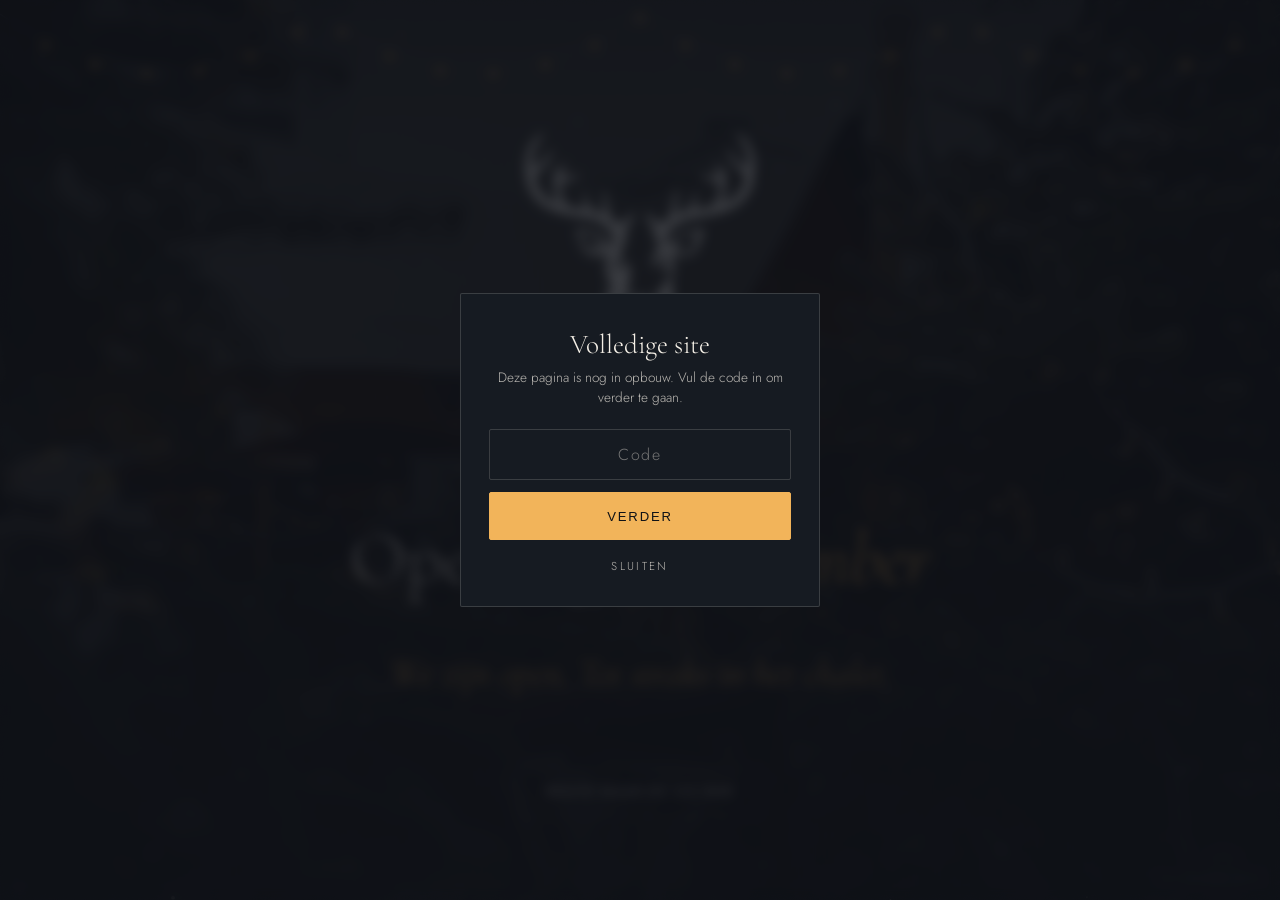
==== site/index.html @ 04319ae7 "Tegel Elk weekend open linkt naar de kalender Co-Authored-By: Claude Fable 5.1 <noreply@anthropic.co" ====
<!doctype html>
<html lang="nl-BE">
<head>
  <meta charset="utf-8">
  <script>
    // Toegang enkel met de code van de aftelpagina (zelfde hash als in ../index.html).
    (function () {
      var HASH = "de0a3a66b00d33d4ba1d18e54d6c8388ff5c002a2585706f4c38a5712fb0448a";
      try { if (sessionStorage.getItem("icebar-site") !== HASH) location.replace("../?site"); }
      catch (e) { location.replace("../?site"); }
    })();
  </script>
  <meta name="viewport" content="width=device-width, initial-scale=1">
  <meta name="robots" content="noindex, nofollow">
  <title>Ice Bar Knokke | Winterbar op het Van Bunnenplein</title>
  <meta name="description" content="Winterbar in chaletstijl op het Van Bunnenplein in Knokke. Vrijdag open vanaf 17u, zaterdag en zondag vanaf 12u, met dj's en afterworks.">
  <meta name="theme-color" content="#283c48">
  <link rel="icon" type="image/png" href="../assets/favicon.png">
  <link rel="apple-touch-icon" href="../assets/favicon.png">
  <link rel="preconnect" href="https://fonts.googleapis.com">
  <link rel="preconnect" href="https://fonts.gstatic.com" crossorigin>
  <link href="https://fonts.googleapis.com/css2?family=Anton&family=Belleza&family=Italiana&family=Jost:wght@300&display=swap" rel="stylesheet">
  <link rel="stylesheet" href="../assets/site.css?v=52033578">
  <link rel="preload" as="image" href="../assets/fotos/tent-avond.jpg">
</head>
<body>
  <a class="skip" href="#inhoud">Naar de inhoud</a>
  <header class="top" id="top">
    <div class="bar">
      <div class="pill">
        <a class="brand" href="index.html" aria-label="Ice Bar Knokke, home"><img src="../assets/logo-icebar-wit.png" alt="" width="662" height="900"><span class="lockup"><span class="l1">Ice Bar</span><span class="l2">Knokke</span></span></a>
        <nav id="menu" aria-label="Hoofdmenu">
          <ul>
          <li><a href="index.html" aria-current="page">Home</a></li>
          <li><a href="kalender.html">Kalender</a></li>
          <li><a href="afterwork.html">Afterwork &amp; business</a></li>
          <li><a href="info.html">Info &amp; FAQ</a></li>
          <li><a href="sponsors.html">Sponsors</a></li>
          </ul>
        </nav>
        <button class="menu-btn" type="button" aria-expanded="false" aria-controls="menu">
          <svg viewBox="0 0 26 18" aria-hidden="true" fill="none" stroke="currentColor" stroke-width="1.5"><path d="M0 1h26M0 9h26M0 17h26"/></svg>
          Menu
        </button>
      </div>
      <a class="cta" href="afterwork.html#reserveren">Reserveer een tafel</a>
    </div>
  </header>

  <main id="inhoud">
    <section class="wall" aria-label="Welkom">
      <section class="tile slate hero-tile span3" id="status" aria-live="polite">
        <p class="eyebrow">Winterbar in chaletstijl</p>
        <h1 class="lockup"><span class="l1">Ice Bar</span><span class="l2">Knokke</span></h1>
        <div class="status">
          <p data-big>Zelfde plek, nieuw seizoen</p>
          <p data-small>We openen op vrijdag 27 november om 17u op het Van Bunnenplein.</p>
        </div>
        <a class="btn light" href="kalender.html">Bekijk de kalender</a>
      </section>

      <figure class="tile photo span3">
        <img src="../assets/fotos/tent-avond.jpg" alt="Het verlichte chalet en de tent op het Van Bunnenplein bij avond" width="1536" height="1920" fetchpriority="high">
      </figure>

    </section>

    <section class="wall promos" aria-label="Uitgelicht">
      <a class="tile promo" href="kalender.html">
        <span class="pic"><img src="../assets/fotos/bar-tap.jpg" alt="" width="1260" height="909" loading="lazy"></span>
        <span class="txt">
          <span class="corner"><span>Vr 27 nov</span><span>17u</span></span>
          <h3>Opening<br>party</h3>
          <span class="sub">DJ Steve DK</span>
        </span>
      </a>

      <a class="tile promo slate" href="kalender.html">
        <span class="txt">
          <span class="corner"><span>Vr, za, zo</span></span>
          <h3>Elk<br>weekend<br>open</h3>
          <span class="sub">Vr 17u, za en zo 12u</span>
        </span>
      </a>

      <a class="tile promo" href="afterwork.html">
        <span class="pic"><img src="../assets/fotos/vrienden-proost.jpg" alt="" width="1260" height="948" loading="lazy"></span>
        <span class="txt">
          <span class="corner"><span>Business</span><span>Afspraak</span></span>
          <h3>Work hard<br>après<br>harder</h3>
          <span class="sub">Boek een afterwork</span>
        </span>
      </a>

      <a class="tile promo" href="kalender.html">
        <span class="pic"><img src="../assets/fotos/proost-lantaarn.jpg" alt="" width="1278" height="909" loading="lazy"></span>
        <span class="txt">
          <span class="corner"><span>Do 31 dec</span><span>12u</span></span>
          <h3>Oudejaars<br>apero</h3>
          <span class="sub">1 jan: nieuwjaarsapero</span>
        </span>
      </a>
    </section>

    <section class="wall nights" id="upcoming" aria-label="Komende avonden">
      <section class="tile slate head-tile one">
        <h2 class="poster">Komende<br>avonden</h2>
        <a class="more" href="kalender.html">Volledige kalender</a>
      </section>
      <article class="tile night one"><div class="corner"><span>Vrijdag</span><span class="tag">Opening</span></div><time class="date" datetime="2026-11-27"><b>27</b><small>november</small></time><div class="who"><b>Opening en DJ Steve DK</b><span>Deuren open om 17u</span></div></article>
      <article class="tile night one"><div class="corner"><span>Zaterdag</span></div><time class="date" datetime="2026-11-28"><b>28</b><small>november</small></time><div class="who"><b>DJ Arno</b><span>Deuren open om 12u</span></div></article>
      <article class="tile night one"><div class="corner"><span>Zondag</span></div><time class="date" datetime="2026-11-29"><b>29</b><small>november</small></time><div class="who"><b>DJ Nicolas</b><span>Deuren open om 12u</span></div></article>
    </section>

    <section class="wall photos" aria-label="Sfeerbeelden">
      <figure class="tile photo span2"><img src="../assets/fotos/bar-sfeer.jpg" alt="De toog van het chalet in warm licht" width="612" height="459" loading="lazy"></figure>
      <figure class="tile photo span2"><img src="../assets/fotos/terras.jpg" alt="Het terras met hoge tafels en krukken" width="618" height="459" loading="lazy"></figure>
      <figure class="tile photo span2"><img src="../assets/fotos/kerstboom.jpg" alt="Kerstbomen met lichtjes naast een stapel brandhout" width="1278" height="453" loading="lazy"></figure>
    </section>

    <section class="section">
      <div class="wrap">
        <h2 class="section-title poster">Waar vind je ons?</h2>
        <div class="find">
          <img class="map" src="../assets/fotos/kaart.jpg" alt="Kaart van het centrum van Knokke met het Van Bunnenplein aangeduid" width="1569" height="1269" loading="lazy">
          <div>
            <h3>Openingsuren</h3>
            <p>Vrijdag vanaf 17u, zaterdag en zondag vanaf 12u. In de kerstvakantie en op feestdagen kunnen de uren afwijken. De dj-avonden en speciale avonden vind je in de <a href="kalender.html">kalender</a>.</p>
            <h3>Adres</h3>
            <p>Van Bunnenplein, 8300 Knokke-Heist</p>
            <a class="btn" href="https://www.google.com/maps/dir/?api=1&destination=Van+Bunnenplein+Knokke-Heist" target="_blank" rel="noopener">Route</a>
          </div>
        </div>
      </div>
    </section>
  </main>

  <footer>
    <p class="sign poster">Tot straks<br>in het chalet</p>
    <div class="meta">
      <p>Van Bunnenplein, 8300 Knokke-Heist<br><a href="mailto:icebarknokkexl@gmail.com">icebarknokkexl@gmail.com</a><br>BE0716.840.193<br>Made by <a href="https://fetesociale.be/" target="_blank" rel="noopener">Fête Sociale</a><br>&copy; Ice Bar 2026</p>
      <ul class="socials">
        <li><a href="https://www.instagram.com/icebarknokke/" target="_blank" rel="noopener" aria-label="Ice Bar Knokke op Instagram"><svg viewBox="0 0 24 24" aria-hidden="true" fill="none" stroke="currentColor" stroke-width="1.6"><rect x="3" y="3" width="18" height="18" rx="5"/><circle cx="12" cy="12" r="4"/><circle cx="17.3" cy="6.7" r=".9" fill="currentColor" stroke="none"/></svg></a></li>
        <li><a href="https://www.facebook.com/IcebarKnokkeXL" target="_blank" rel="noopener" aria-label="Ice Bar Knokke op Facebook"><svg viewBox="0 0 24 24" aria-hidden="true" fill="currentColor"><path d="M13.5 21v-7.5h2.6l.4-3h-3V8.6c0-.9.3-1.5 1.5-1.5h1.6V4.4c-.3 0-1.2-.1-2.3-.1-2.3 0-3.9 1.4-3.9 4v2.2H7.8v3h2.6V21h3.1z"/></svg></a></li>
      </ul>
      <a class="back" href="../">Naar de aftelpagina</a>
    </div>
  </footer>
  <script src="../assets/programma.js?v=2d8eb2f2"></script>
  <script>
    // Menu op kleine schermen
    (function () {
      const top = document.getElementById("top");
      const btn = top.querySelector(".menu-btn");
      btn.addEventListener("click", () => {
        const open = top.classList.toggle("is-open");
        document.body.classList.toggle("menu-open", open);
        btn.setAttribute("aria-expanded", String(open));
        btn.lastChild.textContent = open ? " Sluiten" : " Menu";
      });
      addEventListener("keydown", e => {
        if (e.key === "Escape" && top.classList.contains("is-open")) btn.click();
      });
    })();

    ICEBAR.renderStatus(document.getElementById("status"));
    ICEBAR.renderNights(document.getElementById("upcoming"), 3);
  </script>
</body>
</html>
---- assets/site.css ----
/* Ice Bar Knokke, volledige site.
   Tussenweg tussen het Canva-webdesign (crème papier, leisteenblauw, Italiana en Belleza)
   en een affichemuur: tegels zonder tussenruimte, kleurvlakken met hun hexcode,
   promotegels op foto, grote datums en een zwevende navigatiepil. */

:root {
  --cream: #f3efec;
  --cream-deep: #e9e3de;
  --slate: #283c48;
  --slate-deep: #1f303a;
  --ink: #283c48;
  --ink-soft: rgba(40, 60, 72, .72);
  --rule: rgba(40, 60, 72, .18);
  --white: #fff;
  --white-soft: rgba(255, 255, 255, .78);
  --rule-light: rgba(255, 255, 255, .22);
  --amber: #f2b45a;
  --display: "Italiana", "Cormorant Garamond", Georgia, serif;
  --text: "Belleza", "Gill Sans", "Trebuchet MS", sans-serif;
  /* De naam zoals in het logo: zware smalle letter boven, dunne brede letter eronder. */
  --logo-bold: "Anton", Impact, "Arial Narrow", sans-serif;
  --logo-light: "Jost", "Futura", "Century Gothic", sans-serif;
  --gutter: clamp(16px, 5vw, 56px);
  --pad: clamp(20px, 2.6vw, 36px);
  --measure: 62ch;
  --ease: cubic-bezier(.2, .7, .2, 1);
}

* { box-sizing: border-box; margin: 0; padding: 0; }

html { scroll-behavior: smooth; }

body {
  background: var(--cream);
  color: var(--ink);
  font-family: var(--text);
  font-size: 17px;
  line-height: 1.6;
  -webkit-font-smoothing: antialiased;
  overflow-x: hidden;
}

img { display: block; max-width: 100%; height: auto; }

a { color: inherit; }

:focus-visible { outline: 2px solid currentColor; outline-offset: 4px; }

.visually-hidden { position: absolute; width: 1px; height: 1px; overflow: hidden; clip: rect(0 0 0 0); white-space: nowrap; }

.skip {
  position: absolute;
  left: 16px;
  top: -60px;
  z-index: 100;
  padding: 10px 14px;
  background: var(--white);
  color: var(--ink);
}

.skip:focus { top: 16px; }

/* ---------- Letters ---------- */
h1, h2, h3 { font-weight: 400; line-height: 1.05; letter-spacing: .01em; text-wrap: balance; }

h1 { font-family: var(--display); font-size: clamp(2.8rem, 7vw, 5.2rem); }
h2 { font-family: var(--display); font-size: clamp(2.1rem, 4.6vw, 3.4rem); }
h3 { font-family: var(--text); font-size: 1.35rem; line-height: 1.25; }

/* Affichekoppen: Italiana in kapitalen, strak op elkaar. */
.poster { font-family: var(--display); text-transform: uppercase; letter-spacing: .04em; line-height: .96; }

/* De naam Ice Bar Knokke opgebouwd zoals in het logo. */
.lockup { display: inline-grid; justify-items: center; line-height: 1; text-transform: uppercase; font-weight: 400; letter-spacing: 0; }
.lockup .l1 { font-family: var(--logo-bold); font-size: 1em; line-height: .92; letter-spacing: .01em; }
.lockup .l2 { font-family: var(--logo-light); font-weight: 300; font-size: .42em; letter-spacing: .4em; margin-top: .12em; margin-left: .4em; }

/* Kleine kapitalen voor labels, zoals in de navigatie van het Canva-design. */
.label { font-family: var(--text); font-size: .8rem; letter-spacing: .16em; text-transform: uppercase; }

p { max-width: var(--measure); }

.lede { font-size: 1.15rem; }

/* ---------- Knoppen ---------- */
.btn {
  display: inline-flex;
  align-items: center;
  justify-content: center;
  min-height: 48px;
  padding: 0 28px;
  border: 1px solid currentColor;
  color: var(--ink);
  background: transparent;
  font: inherit;
  font-size: .95rem;
  letter-spacing: .1em;
  text-transform: uppercase;
  text-decoration: none;
  cursor: pointer;
  touch-action: manipulation;
  transition: background-color .2s var(--ease), color .2s var(--ease);
}

.btn:hover { background: var(--ink); color: var(--cream); }
.btn:active { background: var(--slate-deep); }
.btn[disabled] { opacity: .5; cursor: default; }

.on-dark .btn, .btn.light { color: var(--white); }
.on-dark .btn:hover, .btn.light:hover { background: var(--white); color: var(--ink); }

.btn-solid { background: var(--ink); color: var(--cream); }
.btn-solid:hover { background: var(--slate-deep); color: var(--cream); }

/* ---------- Kop: zwevende pil ---------- */
.top {
  position: absolute;
  top: 0;
  left: 0;
  right: 0;
  z-index: 20;
  color: var(--white);
}

.top .bar {
  position: relative;
  z-index: 2;
  display: flex;
  align-items: center;
  justify-content: space-between;
  gap: 12px;
  padding: 16px var(--gutter) 0;
}

.top .pill {
  display: inline-flex;
  align-items: center;
  gap: clamp(18px, 2.6vw, 36px);
  min-height: 48px;
  padding: 0 22px 0 14px;
  background: var(--slate);
  color: var(--white);
  border-radius: 999px;
  box-shadow: 0 1px 0 rgba(31, 48, 58, .35);
}

.top .brand { display: inline-flex; align-items: center; gap: 10px; text-decoration: none; }
.top .brand .lockup { font-size: 1.25rem; }
.top .brand img { width: 26px; height: auto; }

.top nav ul {
  display: flex;
  gap: clamp(16px, 2.2vw, 32px);
  list-style: none;
}

.top nav a {
  font-size: .8rem;
  letter-spacing: .14em;
  text-transform: uppercase;
  text-decoration: none;
  padding: 6px 0;
  border-bottom: 1px solid transparent;
  transition: border-color .2s var(--ease), color .2s var(--ease);
}

.top nav a:hover, .top nav a[aria-current="page"] { border-bottom-color: currentColor; }

.top .cta {
  display: inline-flex;
  align-items: center;
  min-height: 48px;
  padding: 0 22px;
  background: var(--slate);
  color: var(--white);
  border-radius: 999px;
  font-size: .8rem;
  letter-spacing: .14em;
  text-transform: uppercase;
  text-decoration: none;
  transition: background-color .2s var(--ease), color .2s var(--ease);
}

.top .cta:hover { background: var(--white); color: var(--ink); }

.top .menu-btn {
  display: none;
  align-items: center;
  gap: 12px;
  min-height: 48px;
  padding: 0 20px;
  background: var(--slate);
  border: 0;
  border-radius: 999px;
  color: var(--white);
  font: inherit;
  font-size: .8rem;
  letter-spacing: .14em;
  text-transform: uppercase;
  cursor: pointer;
}

.top .menu-btn svg { width: 22px; height: 16px; }

@media (max-width: 860px) {
  .top .menu-btn { display: inline-flex; }
  .top .cta { display: none; }
  .top .pill { padding-right: 16px; }
  .top nav {
    position: fixed;
    inset: 0;
    display: none;
    background: var(--slate);
    color: var(--white);
    padding: 120px var(--gutter) 40px;
    z-index: 1;
  }
  .top .pill, .top .menu-btn { position: relative; z-index: 2; }
  .top.is-open nav { display: block; }
  .top.is-open { position: fixed; }
  body.menu-open { overflow: hidden; }
  .top nav ul { flex-direction: column; gap: 6px; }
  .top nav a { display: block; font-family: var(--display); font-size: 2.2rem; letter-spacing: .04em; text-transform: uppercase; padding: 10px 0; border-bottom: 1px solid var(--rule-light); }
  .top nav a[aria-current="page"] { border-bottom-color: var(--white); }
}

/* ---------- De tegelmuur ---------- */
.wall {
  display: grid;
  grid-template-columns: repeat(6, minmax(0, 1fr));
  grid-auto-rows: minmax(clamp(240px, 24vw, 340px), auto);
}

.tile {
  position: relative;
  overflow: hidden;
  display: flex;
  flex-direction: column;
  justify-content: flex-end;
  gap: 14px;
  padding: var(--pad);
  min-width: 0;
}

.tile.photo { padding: 0; }
.tile.photo img { position: absolute; inset: 0; width: 100%; height: 100%; object-fit: cover; }

.tile.slate { background: var(--slate); color: var(--white); }
.tile.deep { background: var(--slate-deep); color: var(--white); }
.tile.paper { background: var(--cream-deep); color: var(--ink); }
.tile.cream { background: var(--cream); color: var(--ink); }
.tile.white { background: var(--white); color: var(--ink); }

.span2 { grid-column: span 2; }
.span3 { grid-column: span 3; }

/* Rij 1: titel, foto, logo */
.hero-tile { justify-content: space-between; padding-top: calc(var(--pad) + 72px); gap: 28px; min-height: clamp(460px, 60vh, 640px); }
.hero-tile h1 { font-size: clamp(4.4rem, 9.5vw, 8.6rem); justify-items: start; }
.hero-tile h1 .l2 { justify-self: start; margin-left: .08em; }
.hero-tile .eyebrow { font-size: .85rem; letter-spacing: .18em; text-transform: uppercase; color: var(--white-soft); }
.hero-tile .status { display: grid; gap: 6px; }
.hero-tile .status [data-big] { font-family: var(--display); font-size: clamp(1.7rem, 2.6vw, 2.3rem); line-height: 1.05; }
.hero-tile .status [data-small] { color: var(--white-soft); font-size: 1rem; }
.hero-tile .btn { align-self: flex-start; margin-top: 4px; }


/* Rij 2: promotegels, de foto boven en de tekst in een vlak eronder. */
.wall.promos { grid-template-columns: repeat(4, minmax(0, 1fr)); grid-auto-rows: auto; }
.tile.promo { padding: 0; gap: 0; justify-content: flex-start; text-decoration: none; background: var(--cream-deep); color: var(--ink); }
.promo .pic { aspect-ratio: 4 / 3; overflow: hidden; max-width: 100%; }
.promo .pic img { width: 100%; height: 100%; object-fit: cover; transition: transform .6s var(--ease); }
.promo:hover .pic img, .promo:focus-visible .pic img { transform: scale(1.03); }
.promo .txt { flex: 1; display: flex; flex-direction: column; gap: 10px; padding: var(--pad); }
.promo .corner { display: flex; justify-content: space-between; gap: 12px; font-size: .72rem; letter-spacing: .12em; text-transform: uppercase; color: var(--ink-soft); white-space: nowrap; }
.promo h3 { font-family: var(--display); font-size: clamp(1.9rem, 2.5vw, 2.6rem); text-transform: uppercase; letter-spacing: .04em; line-height: .98; color: inherit; }
.promo .sub { margin-top: auto; padding-top: 10px; font-size: .85rem; letter-spacing: .12em; text-transform: uppercase; }
.promo .sub::after { content: " \2192"; }
.promo.slate { background: var(--slate); color: var(--white); }
.promo.slate .corner { color: var(--white-soft); }
.promo.slate h3 { margin-block: auto; padding-block: 24px; }
.promo.slate:hover, .promo.slate:focus-visible { background: var(--slate-deep); }

/* Rij 3: eerstvolgende avonden, de datum zo groot als een prijskaartje. */
.wall.nights { grid-template-columns: repeat(4, minmax(0, 1fr)); }
.head-tile { justify-content: center; gap: 18px; }
.head-tile h2 { font-size: clamp(1.7rem, 2.4vw, 2.3rem); letter-spacing: .02em; }
.head-tile .more { font-size: .8rem; letter-spacing: .16em; text-transform: uppercase; text-decoration: none; border-bottom: 1px solid currentColor; align-self: flex-start; padding-bottom: 2px; }
.head-tile .more:hover { color: var(--amber); }

.night { justify-content: space-between; gap: 18px; background: var(--white); color: var(--ink); }
.night .corner { display: flex; justify-content: space-between; gap: 12px; font-size: .72rem; letter-spacing: .12em; text-transform: uppercase; }
.night .corner .tag { color: var(--ink-soft); }
.night .date { font-family: var(--display); line-height: .9; }
.night .date b { display: block; font-weight: 400; font-size: clamp(4rem, 6.4vw, 6.4rem); letter-spacing: -.02em; font-variant-numeric: tabular-nums; }
.night .date small { display: block; margin-top: 8px; font-family: var(--text); font-size: .85rem; letter-spacing: .16em; text-transform: uppercase; }
.night .who { display: grid; gap: 2px; }
.night .who b { font-weight: 400; font-size: 1.1rem; letter-spacing: .04em; text-transform: uppercase; }
.night .who span { font-size: .92rem; color: var(--ink-soft); }
.night.is-today { box-shadow: inset 0 0 0 3px var(--amber); }
.night.is-today .who span::after { content: " (vanavond)"; }

/* Fotorij */
.wall.photos { grid-auto-rows: minmax(clamp(200px, 22vw, 320px), auto); }

@media (max-width: 860px) {
  .wall, .wall.promos, .wall.nights { grid-template-columns: repeat(2, minmax(0, 1fr)); grid-auto-rows: auto; }
  .span2, .span3 { grid-column: span 2; }
  .one { grid-column: span 1; }
  .hero-tile { padding-top: calc(var(--pad) + 80px); min-height: 70svh; }
  .hero-tile h1 { font-size: clamp(4rem, 19vw, 6rem); }
  .wall > .tile.photo { aspect-ratio: 4 / 3; }
  .promo h3 { font-size: 1.5rem; }
  .head-tile { grid-column: span 2; padding-block: 36px; }
  .night { grid-column: span 2; flex-direction: row; align-items: center; justify-content: flex-start; gap: 24px; padding-block: 20px; }
  .night .corner { display: none; }
  .night .date b { font-size: 3.4rem; }
  .night .date small { margin-top: 2px; }
  .night + .night { border-top: 1px solid var(--rule); }
  .wall.photos .tile.photo { grid-column: span 1; aspect-ratio: 1; }
  .wall.photos .tile.photo:last-child { grid-column: span 2; aspect-ratio: 16 / 9; }
}

/* Kop op de andere pagina's: titeltegel naast foto. */
.page-head .title-tile { justify-content: flex-end; padding-top: calc(var(--pad) + 80px); gap: 18px; min-height: clamp(360px, 52vh, 520px); }
.page-head .title-tile h1 { font-size: clamp(2.8rem, 6.4vw, 5.6rem); }
.page-head .title-tile p { color: var(--white-soft); font-size: 1.05rem; }

/* ---------- Secties ---------- */
.band {
  background: var(--slate);
  color: var(--white);
  text-align: center;
  padding: clamp(56px, 9vh, 96px) var(--gutter);
}

.band p { margin-left: auto; margin-right: auto; color: var(--white-soft); font-size: 1.1rem; }

.band .statement {
  font-family: var(--display);
  font-size: clamp(2.2rem, 5.4vw, 3.8rem);
  line-height: 1.05;
  color: var(--white);
  text-wrap: balance;
  max-width: 20ch;
  margin-left: auto;
  margin-right: auto;
}

.band .statement + p { margin-top: 18px; }
.band .btn { margin-top: 32px; }

.wrap, .narrow { box-sizing: border-box; width: 100%; max-width: calc(1120px + 2 * var(--gutter)); margin: 0 auto; padding-left: var(--gutter); padding-right: var(--gutter); }
.narrow { max-width: calc(760px + 2 * var(--gutter)); }
.band .wrap { padding-left: 0; padding-right: 0; max-width: 1120px; }

.section { padding: clamp(64px, 10vh, 112px) 0; }
.section + .section { border-top: 1px solid var(--rule); }

.section-title { margin-bottom: clamp(28px, 4vh, 44px); }
.section-title.poster { font-size: clamp(2.2rem, 4.6vw, 3.6rem); }

/* ---------- Waar vind je ons ---------- */
.find {
  display: grid;
  grid-template-columns: minmax(0, 1.1fr) minmax(0, 1fr);
  gap: clamp(28px, 5vw, 72px);
  align-items: center;
}

.find .map { aspect-ratio: 4 / 3; object-fit: cover; width: 100%; }

.find h3 { margin-bottom: 8px; font-size: .85rem; letter-spacing: .18em; text-transform: uppercase; color: var(--ink-soft); }
.find h3 + p + h3, .find p + h3 { margin-top: 32px; }
.find .btn { margin-top: 28px; }

@media (max-width: 760px) { .find { grid-template-columns: 1fr; } }

/* ---------- Kalender ---------- */
.calendar-intro { margin: 0 auto clamp(40px, 6vh, 64px); max-width: 64ch; text-align: center; text-wrap: pretty; }

/* Lijst per maand (kleine schermen) */
.calendar {
  display: grid;
  grid-template-columns: repeat(auto-fit, minmax(260px, 1fr));
  gap: clamp(32px, 5vw, 64px);
  align-items: start;
}

.calendar .month h2 { font-size: clamp(1.9rem, 3vw, 2.4rem); padding-bottom: 14px; border-bottom: 1px solid var(--rule); text-transform: uppercase; letter-spacing: .04em; }
.calendar ol { list-style: none; }

.calendar li {
  display: grid;
  grid-template-columns: 72px 1fr;
  align-items: baseline;
  gap: 16px;
  padding: 13px 0;
  border-bottom: 1px solid var(--rule);
  font-size: 1.1rem;
}

.calendar .day { display: flex; align-items: baseline; gap: 8px; }
.calendar .day b { font-weight: 400; font-family: var(--display); font-size: 1.7rem; font-variant-numeric: tabular-nums; }
.calendar .day small { font-size: .85rem; letter-spacing: .12em; text-transform: uppercase; color: var(--ink-soft); }
.calendar .is-past { color: var(--ink-soft); opacity: .55; }
.calendar .is-today .who::after { content: " (vanavond)"; color: var(--ink-soft); }

.who .tag { display: block; font-size: .8rem; letter-spacing: .14em; text-transform: uppercase; color: var(--ink-soft); }

/* Maandraster (grote schermen): elke dag een tegel, open dagen in leisteenblauw. */
.calendar-grid { display: none; }

.month-grid + .month-grid { margin-top: clamp(48px, 7vh, 80px); }
.month-grid h2 { font-size: clamp(1.9rem, 3vw, 2.4rem); margin-bottom: 18px; text-transform: uppercase; letter-spacing: .04em; }

.month-grid ol {
  list-style: none;
  display: grid;
  grid-template-columns: repeat(7, 1fr);
  gap: 4px;
}

.month-grid li {
  min-height: 112px;
  padding: 12px 14px;
  background: var(--cream-deep);
  display: flex;
  flex-direction: column;
  gap: 4px;
  font-size: 1rem;
  line-height: 1.3;
}

.month-grid .wd {
  min-height: 0;
  padding: 0 14px 8px;
  background: none;
  color: var(--ink-soft);
  font-size: .78rem;
  letter-spacing: .16em;
  text-transform: uppercase;
}

.month-grid .blank { background: transparent; }
.month-grid .closed { color: var(--ink-soft); }
.month-grid .closed .num { opacity: .55; }
.month-grid .num { font-family: var(--display); font-size: 1.5rem; line-height: 1; font-variant-numeric: tabular-nums; }

.month-grid .open { background: var(--slate); color: var(--white); }
.month-grid .open .num { font-size: 2.2rem; }
.month-grid .open .act { margin-top: auto; font-size: .95rem; letter-spacing: .06em; text-transform: uppercase; }
.month-grid .open .tag { font-size: .78rem; letter-spacing: .14em; text-transform: uppercase; color: var(--amber); }
.month-grid .open.is-past { background: var(--cream-deep); color: var(--ink-soft); }
.month-grid .open.is-past .tag { color: var(--ink-soft); }
.month-grid .is-today { box-shadow: inset 0 0 0 3px var(--amber); }

@media (min-width: 761px) {
  .calendar-grid { display: block; }
  .calendar { display: none; }
}

.calendar-note { margin-top: 40px; color: var(--ink-soft); }

/* ---------- Formulier ---------- */
.form-grid {
  display: grid;
  grid-template-columns: repeat(3, minmax(0, 1fr));
  gap: 22px 20px;
}

.form-grid .wide { grid-column: 1 / -1; }

@media (max-width: 760px) { .form-grid { grid-template-columns: 1fr; } }

.field label { display: block; margin-bottom: 8px; font-size: .8rem; letter-spacing: .14em; text-transform: uppercase; }
.field label abbr { text-decoration: none; }

.field input, .field textarea {
  width: 100%;
  min-height: 48px;
  padding: 10px 14px;
  background: var(--white);
  border: 1px solid var(--ink);
  border-radius: 0;
  color: var(--ink);
  font: inherit;
  transition: box-shadow .2s var(--ease);
}

.field textarea { min-height: 140px; resize: vertical; }
.field input:focus, .field textarea:focus { outline: none; box-shadow: 0 0 0 2px var(--ink); }
.field .hint { margin-top: 6px; font-size: .95rem; color: var(--ink-soft); }
.field.is-invalid input, .field.is-invalid textarea { border-color: #9a3b2e; box-shadow: 0 0 0 1px #9a3b2e; }
.field .error { display: none; margin-top: 6px; font-size: .95rem; color: #9a3b2e; }
.field.is-invalid .error { display: block; }

.form-foot { margin-top: 32px; display: flex; flex-wrap: wrap; align-items: center; gap: 20px 28px; }
.form-foot small { color: var(--ink-soft); font-size: .98rem; }
.form-status { margin-top: 20px; font-size: 1.05rem; }
.form-status.is-error { color: #9a3b2e; }
.hp { position: absolute; left: -9999px; }

/* ---------- Sponsors ---------- */
.band.sponsors { text-align: center; }

.logo-grid {
  list-style: none;
  display: grid;
  grid-template-columns: repeat(4, 1fr);
  gap: 4px;
}

.logo-grid li { background: var(--slate-deep); }

.logo-grid a, .logo-grid span {
  display: flex;
  align-items: center;
  justify-content: center;
  min-height: 150px;
  padding: 24px;
  transition: background-color .2s var(--ease);
}

.logo-grid a:hover { background: rgba(255, 255, 255, .06); }
.logo-grid a:focus-visible { outline-color: var(--white); }

/* Eén kleur voor alle logo's, zodat vijfentwintig huisstijlen niet vloeken.
   Weglaten als de sponsors hun logo in kleur willen. */
.logo-grid img { max-width: 72%; max-height: 84px; width: auto; height: auto; filter: brightness(0) invert(1); }

.sponsors .also { margin-top: 36px; max-width: 60ch; }
.sponsors .also a { color: var(--white); }

@media (max-width: 900px) { .logo-grid { grid-template-columns: repeat(3, 1fr); } }
@media (max-width: 560px) { .logo-grid { grid-template-columns: repeat(2, 1fr); } .logo-grid a { min-height: 112px; padding: 16px; } .logo-grid img { max-height: 64px; max-width: 78%; } }

/* ---------- FAQ ---------- */
.faq details { border-top: 1px solid var(--rule); }
.faq details:last-child { border-bottom: 1px solid var(--rule); }

.faq summary {
  list-style: none;
  cursor: pointer;
  display: flex;
  justify-content: space-between;
  align-items: center;
  gap: 24px;
  min-height: 60px;
  padding: 16px 0;
  font-size: 1.15rem;
}

.faq summary::-webkit-details-marker { display: none; }

.faq summary svg { flex: none; width: 22px; height: 22px; transition: transform .25s var(--ease); }
.faq details[open] summary svg { transform: rotate(45deg); }
.faq .answer { padding: 0 0 22px; color: var(--ink-soft); }
.faq .answer a { color: var(--ink); }

/* ---------- Voet: één grote regel en de gegevens ernaast ---------- */
footer {
  background: var(--slate);
  color: var(--white);
  padding: clamp(56px, 9vh, 96px) var(--gutter) 40px;
  display: grid;
  grid-template-columns: minmax(0, 1fr) auto;
  gap: 40px;
  align-items: end;
}

footer .sign { font-size: clamp(2.6rem, 6.4vw, 5.6rem); }
footer .meta { display: grid; gap: 18px; justify-items: end; text-align: right; }
footer p { color: var(--white-soft); font-size: .98rem; line-height: 1.8; }
footer a { color: var(--white); text-decoration-color: var(--white-soft); }
footer .socials { list-style: none; display: flex; gap: 8px; }
footer .socials a { display: inline-flex; align-items: center; justify-content: center; width: 44px; height: 44px; color: var(--white); transition: color .2s var(--ease); }
footer .socials a:hover { color: var(--amber); }
footer .socials svg { width: 24px; height: 24px; }
footer .back { font-size: .8rem; letter-spacing: .14em; text-transform: uppercase; color: var(--white-soft); }

@media (max-width: 760px) {
  footer { grid-template-columns: 1fr; }
  footer .meta { justify-items: start; text-align: left; }
}

@media (prefers-reduced-motion: reduce) {
  html { scroll-behavior: auto; }
  *, *::before, *::after { transition: none !important; animation: none !important; }
}
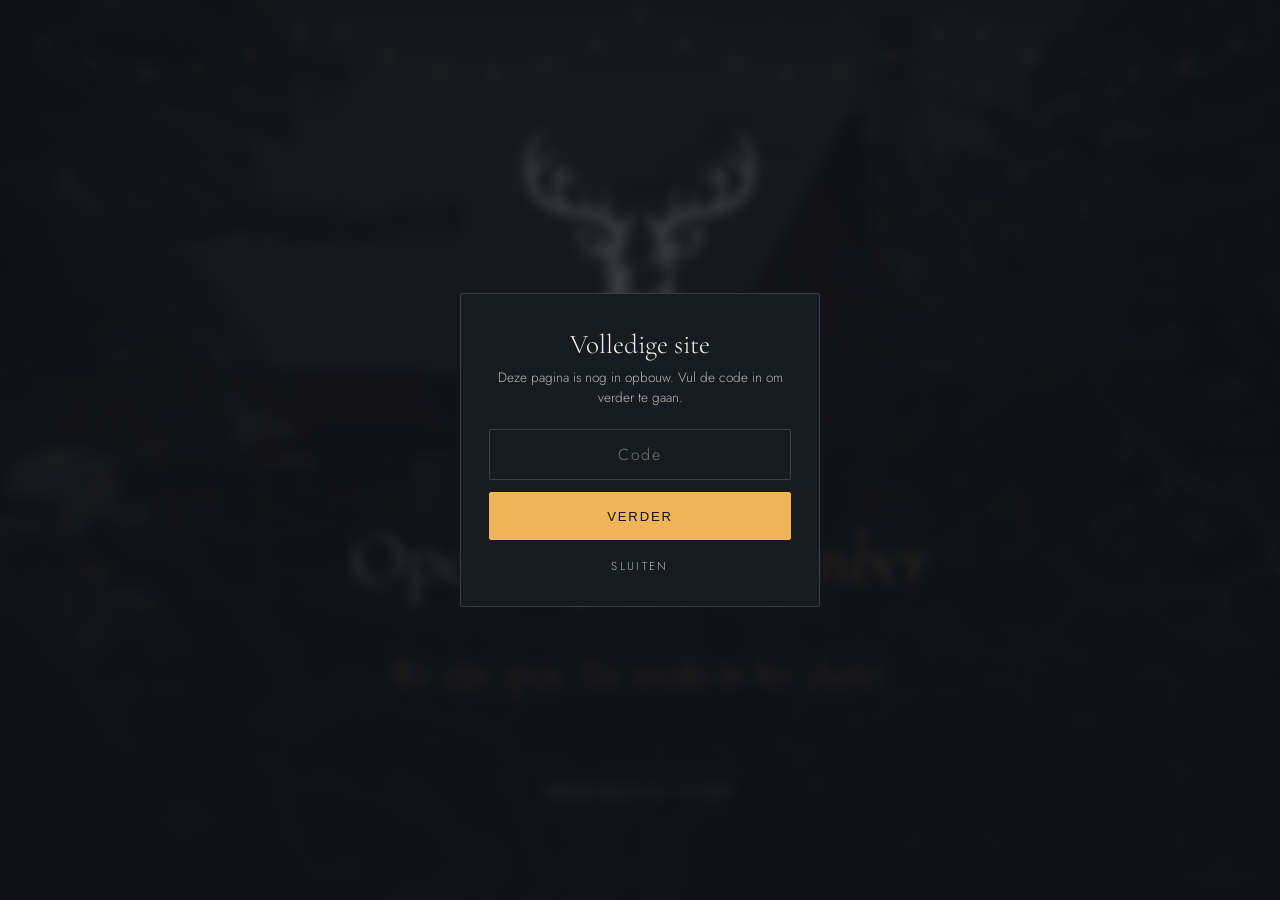
==== commit e54e2d1a: "Voet: Tot straks in de Ice Bar Co-Authored-By: Claude Fable 5.1 <noreply@anthropic.com> Claude-Sessi" ====
--- a/site/index.html
+++ b/site/index.html
@@ -136,7 +136,7 @@
   </main>
 
   <footer>
-    <p class="sign poster">Tot straks<br>in het chalet</p>
+    <p class="sign poster">Tot straks<br>in de Ice Bar</p>
     <div class="meta">
       <p>Van Bunnenplein, 8300 Knokke-Heist<br><a href="mailto:icebarknokkexl@gmail.com">icebarknokkexl@gmail.com</a><br>BE0716.840.193<br>Made by <a href="https://fetesociale.be/" target="_blank" rel="noopener">Fête Sociale</a><br>&copy; Ice Bar 2026</p>
       <ul class="socials">
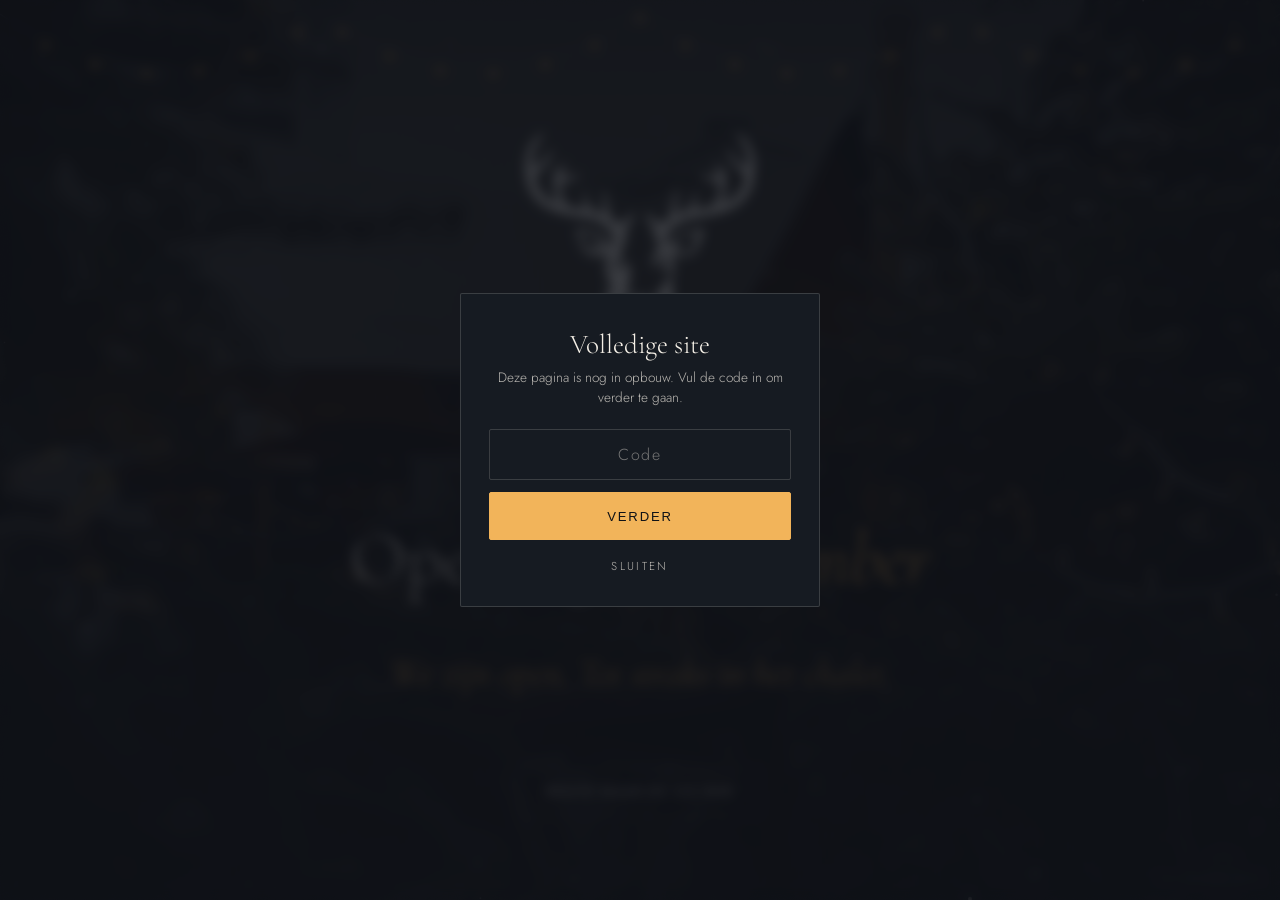
==== commit f26a8e56: "Feedback verwerkt: zwart i.p.v. blauw, logo, hero-info en teksten - Blauwe banden en tekstkleur verv" ====
--- a/site/index.html
+++ b/site/index.html
@@ -13,140 +13,125 @@
   <meta name="viewport" content="width=device-width, initial-scale=1">
   <meta name="robots" content="noindex, nofollow">
   <title>Ice Bar Knokke | Winterbar op het Van Bunnenplein</title>
-  <meta name="description" content="Winterbar in chaletstijl op het Van Bunnenplein in Knokke. Vrijdag open vanaf 17u, zaterdag en zondag vanaf 12u, met dj's en afterworks.">
-  <meta name="theme-color" content="#283c48">
+  <meta name="description" content="Winterbar in chaletstijl op het Van Bunnenplein in Knokke. Elke vrijdag, zaterdag en zondag open vanaf 12u, met dj's en afterworks.">
+  <meta name="theme-color" content="#121212">
   <link rel="icon" type="image/png" href="../assets/favicon.png">
   <link rel="apple-touch-icon" href="../assets/favicon.png">
   <link rel="preconnect" href="https://fonts.googleapis.com">
   <link rel="preconnect" href="https://fonts.gstatic.com" crossorigin>
-  <link href="https://fonts.googleapis.com/css2?family=Anton&family=Belleza&family=Italiana&family=Jost:wght@300&display=swap" rel="stylesheet">
-  <link rel="stylesheet" href="../assets/site.css?v=52033578">
-  <link rel="preload" as="image" href="../assets/fotos/tent-avond.jpg">
+  <link href="https://fonts.googleapis.com/css2?family=Belleza&family=Italiana&display=swap" rel="stylesheet">
+  <link rel="stylesheet" href="../assets/site.css?v=313974b1">
+  <link rel="preload" as="image" href="../assets/hero.jpg" media="(min-width: 701px), (orientation: landscape)">
+  <link rel="preload" as="image" href="../assets/hero-mobile.jpg" media="(max-width: 700px) and (orientation: portrait)">
 </head>
 <body>
   <a class="skip" href="#inhoud">Naar de inhoud</a>
   <header class="top" id="top">
     <div class="bar">
-      <div class="pill">
-        <a class="brand" href="index.html" aria-label="Ice Bar Knokke, home"><img src="../assets/logo-icebar-wit.png" alt="" width="662" height="900"><span class="lockup"><span class="l1">Ice Bar</span><span class="l2">Knokke</span></span></a>
-        <nav id="menu" aria-label="Hoofdmenu">
-          <ul>
+      <button class="menu-btn" type="button" aria-expanded="false" aria-controls="menu">
+        <svg viewBox="0 0 26 18" aria-hidden="true" fill="none" stroke="currentColor" stroke-width="1.5"><path d="M0 1h26M0 9h26M0 17h26"/></svg>
+        Menu
+      </button>
+      <nav id="menu" aria-label="Hoofdmenu">
+        <ul>
           <li><a href="index.html" aria-current="page">Home</a></li>
           <li><a href="kalender.html">Kalender</a></li>
-          <li><a href="afterwork.html">Afterwork &amp; business</a></li>
-          <li><a href="info.html">Info &amp; FAQ</a></li>
+          <li><a href="afterwork.html">Afterwork & business</a></li>
+          <li><a href="info.html">Info & FAQ</a></li>
           <li><a href="sponsors.html">Sponsors</a></li>
-          </ul>
-        </nav>
-        <button class="menu-btn" type="button" aria-expanded="false" aria-controls="menu">
-          <svg viewBox="0 0 26 18" aria-hidden="true" fill="none" stroke="currentColor" stroke-width="1.5"><path d="M0 1h26M0 9h26M0 17h26"/></svg>
-          Menu
-        </button>
-      </div>
-      <a class="cta" href="afterwork.html#reserveren">Reserveer een tafel</a>
+        </ul>
+      </nav>
     </div>
   </header>
 
   <main id="inhoud">
-    <section class="wall" aria-label="Welkom">
-      <section class="tile slate hero-tile span3" id="status" aria-live="polite">
-        <p class="eyebrow">Winterbar in chaletstijl</p>
-        <h1 class="lockup"><span class="l1">Ice Bar</span><span class="l2">Knokke</span></h1>
-        <div class="status">
-          <p data-big>Zelfde plek, nieuw seizoen</p>
-          <p data-small>We openen op vrijdag 27 november om 17u op het Van Bunnenplein.</p>
-        </div>
-        <a class="btn light" href="kalender.html">Bekijk de kalender</a>
-      </section>
-
-      <figure class="tile photo span3">
-        <img src="../assets/fotos/tent-avond.jpg" alt="Het verlichte chalet en de tent op het Van Bunnenplein bij avond" width="1536" height="1920" fetchpriority="high">
-      </figure>
-
+    <section class="hero">
+      <picture>
+        <source srcset="../assets/hero-mobile.jpg" media="(max-width: 700px) and (orientation: portrait)">
+        <img src="../assets/hero.jpg" alt="Het houten chalet van de Ice Bar op het Van Bunnenplein, met het uithangbord en de lichtjes" width="1920" height="1080" fetchpriority="high">
+      </picture>
+      <div class="inner">
+        <h1 class="visually-hidden">Ice Bar Knokke</h1>
+        <img class="wordmark" src="../assets/logo-icebar-wit.png" alt="" width="662" height="900">
+        <p class="hero-info" id="hero-info">Van Bunnenplein, Knokke<br>Opening vrijdag 27 november om 12u</p>
+        <a class="btn light" href="kalender.html">Bekijk de DJ line-up</a>
+      </div>
     </section>
 
-    <section class="wall promos" aria-label="Uitgelicht">
-      <a class="tile promo" href="kalender.html">
-        <span class="pic"><img src="../assets/fotos/bar-tap.jpg" alt="" width="1260" height="909" loading="lazy"></span>
-        <span class="txt">
-          <span class="corner"><span>Vr 27 nov</span><span>17u</span></span>
-          <h3>Opening<br>party</h3>
-          <span class="sub">DJ Steve DK</span>
-        </span>
-      </a>
-
-      <a class="tile promo slate" href="kalender.html">
-        <span class="txt">
-          <span class="corner"><span>Vr, za, zo</span></span>
-          <h3>Elk<br>weekend<br>open</h3>
-          <span class="sub">Vr 17u, za en zo 12u</span>
-        </span>
-      </a>
-
-      <a class="tile promo" href="afterwork.html">
-        <span class="pic"><img src="../assets/fotos/vrienden-proost.jpg" alt="" width="1260" height="948" loading="lazy"></span>
-        <span class="txt">
-          <span class="corner"><span>Business</span><span>Afspraak</span></span>
-          <h3>Work hard<br>après<br>harder</h3>
-          <span class="sub">Boek een afterwork</span>
-        </span>
-      </a>
-
-      <a class="tile promo" href="kalender.html">
-        <span class="pic"><img src="../assets/fotos/proost-lantaarn.jpg" alt="" width="1278" height="909" loading="lazy"></span>
-        <span class="txt">
-          <span class="corner"><span>Do 31 dec</span><span>12u</span></span>
-          <h3>Oudejaars<br>apero</h3>
-          <span class="sub">1 jan: nieuwjaarsapero</span>
-        </span>
-      </a>
+    <section class="band" id="status" aria-live="polite">
+      <p class="statement" data-big>Zelfde plek, nieuw seizoen</p>
+      <p data-small>We openen op vrijdag 27 november vanaf 12u op het Van Bunnenplein.</p>
     </section>
 
-    <section class="wall nights" id="upcoming" aria-label="Komende avonden">
-      <section class="tile slate head-tile one">
-        <h2 class="poster">Komende<br>avonden</h2>
-        <a class="more" href="kalender.html">Volledige kalender</a>
-      </section>
-      <article class="tile night one"><div class="corner"><span>Vrijdag</span><span class="tag">Opening</span></div><time class="date" datetime="2026-11-27"><b>27</b><small>november</small></time><div class="who"><b>Opening en DJ Steve DK</b><span>Deuren open om 17u</span></div></article>
-      <article class="tile night one"><div class="corner"><span>Zaterdag</span></div><time class="date" datetime="2026-11-28"><b>28</b><small>november</small></time><div class="who"><b>DJ Arno</b><span>Deuren open om 12u</span></div></article>
-      <article class="tile night one"><div class="corner"><span>Zondag</span></div><time class="date" datetime="2026-11-29"><b>29</b><small>november</small></time><div class="who"><b>DJ Nicolas</b><span>Deuren open om 12u</span></div></article>
-    </section>
-
-    <section class="wall photos" aria-label="Sfeerbeelden">
-      <figure class="tile photo span2"><img src="../assets/fotos/bar-sfeer.jpg" alt="De toog van het chalet in warm licht" width="612" height="459" loading="lazy"></figure>
-      <figure class="tile photo span2"><img src="../assets/fotos/terras.jpg" alt="Het terras met hoge tafels en krukken" width="618" height="459" loading="lazy"></figure>
-      <figure class="tile photo span2"><img src="../assets/fotos/kerstboom.jpg" alt="Kerstbomen met lichtjes naast een stapel brandhout" width="1278" height="453" loading="lazy"></figure>
+    <section class="section upcoming">
+      <div class="narrow">
+        <h2 class="section-title">Eerstvolgende avonden</h2>
+        <ol id="upcoming">
+          <li><time class="when" datetime="2026-11-27">Vrijdag 27 november</time><span class="who">Opening en DJ Steve DK</span></li>
+          <li><time class="when" datetime="2026-11-28">Zaterdag 28 november</time><span class="who">DJ Arno</span></li>
+          <li><time class="when" datetime="2026-11-29">Zondag 29 november</time><span class="who">DJ Nicolas</span></li>
+        </ol>
+        <a class="btn" href="kalender.html">Volledige kalender</a>
+      </div>
     </section>
 
     <section class="section">
       <div class="wrap">
-        <h2 class="section-title poster">Waar vind je ons?</h2>
-        <div class="find">
-          <img class="map" src="../assets/fotos/kaart.jpg" alt="Kaart van het centrum van Knokke met het Van Bunnenplein aangeduid" width="1569" height="1269" loading="lazy">
-          <div>
-            <h3>Openingsuren</h3>
-            <p>Vrijdag vanaf 17u, zaterdag en zondag vanaf 12u. In de kerstvakantie en op feestdagen kunnen de uren afwijken. De dj-avonden en speciale avonden vind je in de <a href="kalender.html">kalender</a>.</p>
-            <h3>Adres</h3>
-            <p>Van Bunnenplein, 8300 Knokke-Heist</p>
-            <a class="btn" href="https://www.google.com/maps/dir/?api=1&destination=Van+Bunnenplein+Knokke-Heist" target="_blank" rel="noopener">Route</a>
+        <h2 class="section-title">Je winterplannen beginnen hier</h2>
+        <div class="gallery">
+          <div class="col">
+            <img src="../assets/fotos/bar-tap.jpg" alt="Een tapper schenkt een glas aan de bar terwijl twee vriendinnen lachen" width="1260" height="909" loading="lazy">
+            <img class="fill" src="../assets/fotos/vrienden-proost.jpg" alt="Een groep vrienden heft het glas aan de bar" width="1260" height="948" loading="lazy">
+          </div>
+          <div class="col">
+            <img src="../assets/fotos/proost-lantaarn.jpg" alt="Twee mensen klinken met warme dranken naast een lantaarn" width="1278" height="909" loading="lazy">
+            <div class="pair">
+              <img src="../assets/fotos/bar-sfeer.jpg" alt="De toog van het chalet in warm licht" width="612" height="459" loading="lazy">
+              <img src="../assets/fotos/terras.jpg" alt="Het terras met hoge tafels en krukken" width="618" height="459" loading="lazy">
+            </div>
+            <img class="fill" src="../assets/fotos/kerstboom.jpg" alt="Kerstbomen met lichtjes naast een stapel brandhout" width="1278" height="453" loading="lazy">
+          </div>
+          <div class="tall">
+            <img src="../assets/fotos/mi-casa.jpg" alt="Houten deur met de tekst Mi Casa en een slinger van dennengroen" width="1317" height="1908" loading="lazy">
           </div>
         </div>
+      </div>
+    </section>
+
+    <section class="band on-dark">
+      <p class="statement">Work hard. Après harder.</p>
+      <p>Een afterwork met je team? Wij hebben de plek.</p>
+      <a class="btn" href="afterwork.html#reserveren">Boek een tafel</a>
+    </section>
+
+    <section class="section">
+      <div class="wrap">
+        <h2 class="section-title">Waar vind je ons?</h2>
+      <div class="find">
+        <img class="map" src="../assets/fotos/kaart.jpg" alt="Kaart van het centrum van Knokke met het Van Bunnenplein aangeduid" width="1569" height="1269" loading="lazy">
+        <div>
+          <h3>Openingsuren</h3>
+          <p>Elke vrijdag, zaterdag en zondag vanaf 12u. In de kerstvakantie en op feestdagen kunnen de uren afwijken. De dj-avonden en speciale avonden vind je in de <a href="kalender.html">kalender</a>.</p>
+          <h3>Adres</h3>
+          <p>Van Bunnenplein, 8300 Knokke-Heist</p>
+          <a class="btn" href="https://www.google.com/maps/dir/?api=1&destination=Van+Bunnenplein+Knokke-Heist" target="_blank" rel="noopener">Route</a>
+        </div>
+      </div>
       </div>
     </section>
   </main>
 
   <footer>
-    <p class="sign poster">Tot straks<br>in de Ice Bar</p>
-    <div class="meta">
-      <p>Van Bunnenplein, 8300 Knokke-Heist<br><a href="mailto:icebarknokkexl@gmail.com">icebarknokkexl@gmail.com</a><br>BE0716.840.193<br>Made by <a href="https://fetesociale.be/" target="_blank" rel="noopener">Fête Sociale</a><br>&copy; Ice Bar 2026</p>
-      <ul class="socials">
-        <li><a href="https://www.instagram.com/icebarknokke/" target="_blank" rel="noopener" aria-label="Ice Bar Knokke op Instagram"><svg viewBox="0 0 24 24" aria-hidden="true" fill="none" stroke="currentColor" stroke-width="1.6"><rect x="3" y="3" width="18" height="18" rx="5"/><circle cx="12" cy="12" r="4"/><circle cx="17.3" cy="6.7" r=".9" fill="currentColor" stroke="none"/></svg></a></li>
-        <li><a href="https://www.facebook.com/IcebarKnokkeXL" target="_blank" rel="noopener" aria-label="Ice Bar Knokke op Facebook"><svg viewBox="0 0 24 24" aria-hidden="true" fill="currentColor"><path d="M13.5 21v-7.5h2.6l.4-3h-3V8.6c0-.9.3-1.5 1.5-1.5h1.6V4.4c-.3 0-1.2-.1-2.3-.1-2.3 0-3.9 1.4-3.9 4v2.2H7.8v3h2.6V21h3.1z"/></svg></a></li>
-      </ul>
-      <a class="back" href="../">Naar de aftelpagina</a>
-    </div>
+    <img class="wordmark" src="../assets/logo-icebar-wit.png" alt="Ice Bar Knokke" width="662" height="900" loading="lazy">
+    <p>Van Bunnenplein, 8300 Knokke-Heist<br><a href="mailto:icebarknokkexl@gmail.com">icebarknokkexl@gmail.com</a><br>BE0716.840.193<br>Made by <a href="https://fetesociale.be/" target="_blank" rel="noopener">Fête Sociale</a><br>&copy; Ice Bar 2026</p>
+    <ul class="socials">
+      <li><a href="https://www.instagram.com/icebarknokke/" target="_blank" rel="noopener" aria-label="Ice Bar Knokke op Instagram"><svg viewBox="0 0 24 24" aria-hidden="true" fill="none" stroke="currentColor" stroke-width="1.6"><rect x="3" y="3" width="18" height="18" rx="5"/><circle cx="12" cy="12" r="4"/><circle cx="17.3" cy="6.7" r=".9" fill="currentColor" stroke="none"/></svg></a></li>
+      <li><a href="https://www.facebook.com/IcebarKnokkeXL" target="_blank" rel="noopener" aria-label="Ice Bar Knokke op Facebook"><svg viewBox="0 0 24 24" aria-hidden="true" fill="currentColor"><path d="M13.5 21v-7.5h2.6l.4-3h-3V8.6c0-.9.3-1.5 1.5-1.5h1.6V4.4c-.3 0-1.2-.1-2.3-.1-2.3 0-3.9 1.4-3.9 4v2.2H7.8v3h2.6V21h3.1z"/></svg></a></li>
+    </ul>
+    <a class="back" href="../">Naar de aftelpagina</a>
   </footer>
-  <script src="../assets/programma.js?v=2d8eb2f2"></script>
+
+  <script src="../assets/programma.js?v=ae571904"></script>
   <script>
     // Menu op kleine schermen
     (function () {
@@ -163,8 +148,9 @@
       });
     })();
 
+    ICEBAR.renderHeroInfo(document.getElementById("hero-info"));
     ICEBAR.renderStatus(document.getElementById("status"));
-    ICEBAR.renderNights(document.getElementById("upcoming"), 3);
+    ICEBAR.renderUpcoming(document.getElementById("upcoming"), 3);
   </script>
 </body>
 </html>
--- a/assets/site.css
+++ b/assets/site.css
@@ -1,27 +1,22 @@
 /* Ice Bar Knokke, volledige site.
-   Tussenweg tussen het Canva-webdesign (crème papier, leisteenblauw, Italiana en Belleza)
-   en een affichemuur: tegels zonder tussenruimte, kleurvlakken met hun hexcode,
-   promotegels op foto, grote datums en een zwevende navigatiepil. */
+   Gebaseerd op het Canva-webdesign: crèmekleurig papier, zwarte banden,
+   één contrastrijke display-letter (Italiana) en één brede tekstletter (Belleza). */
 
 :root {
   --cream: #f3efec;
   --cream-deep: #e9e3de;
-  --slate: #283c48;
-  --slate-deep: #1f303a;
-  --ink: #283c48;
-  --ink-soft: rgba(40, 60, 72, .72);
-  --rule: rgba(40, 60, 72, .18);
+  --slate: #121212;
+  --slate-deep: #333;
+  --ink: #161616;
+  --ink-soft: rgba(22, 22, 22, .72);
+  --rule: rgba(22, 22, 22, .18);
   --white: #fff;
   --white-soft: rgba(255, 255, 255, .78);
   --rule-light: rgba(255, 255, 255, .22);
-  --amber: #f2b45a;
   --display: "Italiana", "Cormorant Garamond", Georgia, serif;
   --text: "Belleza", "Gill Sans", "Trebuchet MS", sans-serif;
-  /* De naam zoals in het logo: zware smalle letter boven, dunne brede letter eronder. */
-  --logo-bold: "Anton", Impact, "Arial Narrow", sans-serif;
-  --logo-light: "Jost", "Futura", "Century Gothic", sans-serif;
+  --gutter: 24px;
   --gutter: clamp(16px, 5vw, 56px);
-  --pad: clamp(20px, 2.6vw, 36px);
   --measure: 62ch;
   --ease: cubic-bezier(.2, .7, .2, 1);
 }
@@ -66,17 +61,6 @@
 h1 { font-family: var(--display); font-size: clamp(2.8rem, 7vw, 5.2rem); }
 h2 { font-family: var(--display); font-size: clamp(2.1rem, 4.6vw, 3.4rem); }
 h3 { font-family: var(--text); font-size: 1.35rem; line-height: 1.25; }
-
-/* Affichekoppen: Italiana in kapitalen, strak op elkaar. */
-.poster { font-family: var(--display); text-transform: uppercase; letter-spacing: .04em; line-height: .96; }
-
-/* De naam Ice Bar Knokke opgebouwd zoals in het logo. */
-.lockup { display: inline-grid; justify-items: center; line-height: 1; text-transform: uppercase; font-weight: 400; letter-spacing: 0; }
-.lockup .l1 { font-family: var(--logo-bold); font-size: 1em; line-height: .92; letter-spacing: .01em; }
-.lockup .l2 { font-family: var(--logo-light); font-weight: 300; font-size: .42em; letter-spacing: .4em; margin-top: .12em; margin-left: .4em; }
-
-/* Kleine kapitalen voor labels, zoals in de navigatie van het Canva-design. */
-.label { font-family: var(--text); font-size: .8rem; letter-spacing: .16em; text-transform: uppercase; }
 
 p { max-width: var(--measure); }
 
@@ -112,7 +96,7 @@
 .btn-solid { background: var(--ink); color: var(--cream); }
 .btn-solid:hover { background: var(--slate-deep); color: var(--cream); }
 
-/* ---------- Kop: zwevende pil ---------- */
+/* ---------- Kop ---------- */
 .top {
   position: absolute;
   top: 0;
@@ -128,84 +112,56 @@
   display: flex;
   align-items: center;
   justify-content: space-between;
-  gap: 12px;
-  padding: 16px var(--gutter) 0;
-}
-
-.top .pill {
-  display: inline-flex;
-  align-items: center;
-  gap: clamp(18px, 2.6vw, 36px);
-  min-height: 48px;
-  padding: 0 22px 0 14px;
-  background: var(--slate);
-  color: var(--white);
-  border-radius: 999px;
-  box-shadow: 0 1px 0 rgba(31, 48, 58, .35);
-}
-
-.top .brand { display: inline-flex; align-items: center; gap: 10px; text-decoration: none; }
-.top .brand .lockup { font-size: 1.25rem; }
-.top .brand img { width: 26px; height: auto; }
+  gap: 24px;
+  padding: 22px var(--gutter);
+}
+
+.top .brand img { width: 76px; height: auto; filter: drop-shadow(0 2px 10px rgba(0, 0, 0, .35)); }
+.top .brand { display: block; }
+
+/* Op de homepagina staat het logo groot in de foto, dus niet nog eens in de kop. */
+.top nav, .top .menu-btn { margin-left: auto; }
 
 .top nav ul {
   display: flex;
-  gap: clamp(16px, 2.2vw, 32px);
+  gap: clamp(20px, 3vw, 44px);
   list-style: none;
 }
 
+/* Hoofdletters in de navigatie zijn een bewuste merkkeuze uit het Canva-design. */
 .top nav a {
-  font-size: .8rem;
-  letter-spacing: .14em;
+  font-size: .95rem;
+  letter-spacing: .12em;
   text-transform: uppercase;
   text-decoration: none;
-  padding: 6px 0;
+  padding: 8px 0;
   border-bottom: 1px solid transparent;
-  transition: border-color .2s var(--ease), color .2s var(--ease);
+  transition: border-color .2s var(--ease);
 }
 
 .top nav a:hover, .top nav a[aria-current="page"] { border-bottom-color: currentColor; }
-
-.top .cta {
-  display: inline-flex;
-  align-items: center;
-  min-height: 48px;
-  padding: 0 22px;
-  background: var(--slate);
-  color: var(--white);
-  border-radius: 999px;
-  font-size: .8rem;
-  letter-spacing: .14em;
-  text-transform: uppercase;
-  text-decoration: none;
-  transition: background-color .2s var(--ease), color .2s var(--ease);
-}
-
-.top .cta:hover { background: var(--white); color: var(--ink); }
 
 .top .menu-btn {
   display: none;
   align-items: center;
   gap: 12px;
-  min-height: 48px;
-  padding: 0 20px;
-  background: var(--slate);
+  min-height: 44px;
+  padding: 0 4px;
+  background: none;
   border: 0;
-  border-radius: 999px;
-  color: var(--white);
+  color: inherit;
   font: inherit;
-  font-size: .8rem;
-  letter-spacing: .14em;
+  font-size: .95rem;
+  letter-spacing: .12em;
   text-transform: uppercase;
   cursor: pointer;
 }
 
-.top .menu-btn svg { width: 22px; height: 16px; }
-
-@media (max-width: 860px) {
+.top .menu-btn svg { width: 26px; height: 18px; }
+
+@media (max-width: 820px) {
   .top .menu-btn { display: inline-flex; }
-  .top .cta { display: none; }
-  .top .pill { padding-right: 16px; }
+  .top .brand img { width: 60px; }
   .top nav {
     position: fixed;
     inset: 0;
@@ -213,120 +169,90 @@
     background: var(--slate);
     color: var(--white);
     padding: 120px var(--gutter) 40px;
-    z-index: 1;
   }
-  .top .pill, .top .menu-btn { position: relative; z-index: 2; }
+  .top nav { z-index: 1; }
+  .top .brand, .top .menu-btn { position: relative; z-index: 2; }
   .top.is-open nav { display: block; }
   .top.is-open { position: fixed; }
   body.menu-open { overflow: hidden; }
   .top nav ul { flex-direction: column; gap: 6px; }
-  .top nav a { display: block; font-family: var(--display); font-size: 2.2rem; letter-spacing: .04em; text-transform: uppercase; padding: 10px 0; border-bottom: 1px solid var(--rule-light); }
+  .top nav a { display: block; font-family: var(--display); font-size: 2.2rem; letter-spacing: .02em; text-transform: none; padding: 10px 0; border-bottom: 1px solid var(--rule-light); }
   .top nav a[aria-current="page"] { border-bottom-color: var(--white); }
 }
 
-/* ---------- De tegelmuur ---------- */
-.wall {
-  display: grid;
-  grid-template-columns: repeat(6, minmax(0, 1fr));
-  grid-auto-rows: minmax(clamp(240px, 24vw, 340px), auto);
-}
-
-.tile {
+/* Kop op de homepagina ligt over de foto, op de andere pagina's over de band. */
+.page-head {
   position: relative;
+  color: var(--white);
+  background: var(--slate);
+  min-height: clamp(380px, 56vh, 560px);
+  display: grid;
+  place-items: center;
+  text-align: center;
+  padding: 140px var(--gutter) 72px;
   overflow: hidden;
-  display: flex;
-  flex-direction: column;
-  justify-content: flex-end;
-  gap: 14px;
-  padding: var(--pad);
-  min-width: 0;
-}
-
-.tile.photo { padding: 0; }
-.tile.photo img { position: absolute; inset: 0; width: 100%; height: 100%; object-fit: cover; }
-
-.tile.slate { background: var(--slate); color: var(--white); }
-.tile.deep { background: var(--slate-deep); color: var(--white); }
-.tile.paper { background: var(--cream-deep); color: var(--ink); }
-.tile.cream { background: var(--cream); color: var(--ink); }
-.tile.white { background: var(--white); color: var(--ink); }
-
-.span2 { grid-column: span 2; }
-.span3 { grid-column: span 3; }
-
-/* Rij 1: titel, foto, logo */
-.hero-tile { justify-content: space-between; padding-top: calc(var(--pad) + 72px); gap: 28px; min-height: clamp(460px, 60vh, 640px); }
-.hero-tile h1 { font-size: clamp(4.4rem, 9.5vw, 8.6rem); justify-items: start; }
-.hero-tile h1 .l2 { justify-self: start; margin-left: .08em; }
-.hero-tile .eyebrow { font-size: .85rem; letter-spacing: .18em; text-transform: uppercase; color: var(--white-soft); }
-.hero-tile .status { display: grid; gap: 6px; }
-.hero-tile .status [data-big] { font-family: var(--display); font-size: clamp(1.7rem, 2.6vw, 2.3rem); line-height: 1.05; }
-.hero-tile .status [data-small] { color: var(--white-soft); font-size: 1rem; }
-.hero-tile .btn { align-self: flex-start; margin-top: 4px; }
-
-
-/* Rij 2: promotegels, de foto boven en de tekst in een vlak eronder. */
-.wall.promos { grid-template-columns: repeat(4, minmax(0, 1fr)); grid-auto-rows: auto; }
-.tile.promo { padding: 0; gap: 0; justify-content: flex-start; text-decoration: none; background: var(--cream-deep); color: var(--ink); }
-.promo .pic { aspect-ratio: 4 / 3; overflow: hidden; max-width: 100%; }
-.promo .pic img { width: 100%; height: 100%; object-fit: cover; transition: transform .6s var(--ease); }
-.promo:hover .pic img, .promo:focus-visible .pic img { transform: scale(1.03); }
-.promo .txt { flex: 1; display: flex; flex-direction: column; gap: 10px; padding: var(--pad); }
-.promo .corner { display: flex; justify-content: space-between; gap: 12px; font-size: .72rem; letter-spacing: .12em; text-transform: uppercase; color: var(--ink-soft); white-space: nowrap; }
-.promo h3 { font-family: var(--display); font-size: clamp(1.9rem, 2.5vw, 2.6rem); text-transform: uppercase; letter-spacing: .04em; line-height: .98; color: inherit; }
-.promo .sub { margin-top: auto; padding-top: 10px; font-size: .85rem; letter-spacing: .12em; text-transform: uppercase; }
-.promo .sub::after { content: " \2192"; }
-.promo.slate { background: var(--slate); color: var(--white); }
-.promo.slate .corner { color: var(--white-soft); }
-.promo.slate h3 { margin-block: auto; padding-block: 24px; }
-.promo.slate:hover, .promo.slate:focus-visible { background: var(--slate-deep); }
-
-/* Rij 3: eerstvolgende avonden, de datum zo groot als een prijskaartje. */
-.wall.nights { grid-template-columns: repeat(4, minmax(0, 1fr)); }
-.head-tile { justify-content: center; gap: 18px; }
-.head-tile h2 { font-size: clamp(1.7rem, 2.4vw, 2.3rem); letter-spacing: .02em; }
-.head-tile .more { font-size: .8rem; letter-spacing: .16em; text-transform: uppercase; text-decoration: none; border-bottom: 1px solid currentColor; align-self: flex-start; padding-bottom: 2px; }
-.head-tile .more:hover { color: var(--amber); }
-
-.night { justify-content: space-between; gap: 18px; background: var(--white); color: var(--ink); }
-.night .corner { display: flex; justify-content: space-between; gap: 12px; font-size: .72rem; letter-spacing: .12em; text-transform: uppercase; }
-.night .corner .tag { color: var(--ink-soft); }
-.night .date { font-family: var(--display); line-height: .9; }
-.night .date b { display: block; font-weight: 400; font-size: clamp(4rem, 6.4vw, 6.4rem); letter-spacing: -.02em; font-variant-numeric: tabular-nums; }
-.night .date small { display: block; margin-top: 8px; font-family: var(--text); font-size: .85rem; letter-spacing: .16em; text-transform: uppercase; }
-.night .who { display: grid; gap: 2px; }
-.night .who b { font-weight: 400; font-size: 1.1rem; letter-spacing: .04em; text-transform: uppercase; }
-.night .who span { font-size: .92rem; color: var(--ink-soft); }
-.night.is-today { box-shadow: inset 0 0 0 3px var(--amber); }
-.night.is-today .who span::after { content: " (vanavond)"; }
-
-/* Fotorij */
-.wall.photos { grid-auto-rows: minmax(clamp(200px, 22vw, 320px), auto); }
-
-@media (max-width: 860px) {
-  .wall, .wall.promos, .wall.nights { grid-template-columns: repeat(2, minmax(0, 1fr)); grid-auto-rows: auto; }
-  .span2, .span3 { grid-column: span 2; }
-  .one { grid-column: span 1; }
-  .hero-tile { padding-top: calc(var(--pad) + 80px); min-height: 70svh; }
-  .hero-tile h1 { font-size: clamp(4rem, 19vw, 6rem); }
-  .wall > .tile.photo { aspect-ratio: 4 / 3; }
-  .promo h3 { font-size: 1.5rem; }
-  .head-tile { grid-column: span 2; padding-block: 36px; }
-  .night { grid-column: span 2; flex-direction: row; align-items: center; justify-content: flex-start; gap: 24px; padding-block: 20px; }
-  .night .corner { display: none; }
-  .night .date b { font-size: 3.4rem; }
-  .night .date small { margin-top: 2px; }
-  .night + .night { border-top: 1px solid var(--rule); }
-  .wall.photos .tile.photo { grid-column: span 1; aspect-ratio: 1; }
-  .wall.photos .tile.photo:last-child { grid-column: span 2; aspect-ratio: 16 / 9; }
-}
-
-/* Kop op de andere pagina's: titeltegel naast foto. */
-.page-head .title-tile { justify-content: flex-end; padding-top: calc(var(--pad) + 80px); gap: 18px; min-height: clamp(360px, 52vh, 520px); }
-.page-head .title-tile h1 { font-size: clamp(2.8rem, 6.4vw, 5.6rem); }
-.page-head .title-tile p { color: var(--white-soft); font-size: 1.05rem; }
-
-/* ---------- Secties ---------- */
+}
+
+.page-head img.bg {
+  position: absolute;
+  inset: 0;
+  width: 100%;
+  height: 100%;
+  object-fit: cover;
+  filter: grayscale(1) brightness(.72) contrast(1.05);
+  z-index: 0;
+}
+
+.page-head::after {
+  content: "";
+  position: absolute;
+  inset: 0;
+  background: linear-gradient(180deg, rgba(0, 0, 0, .72), rgba(0, 0, 0, .25) 45%, rgba(0, 0, 0, .55));
+  z-index: 1;
+}
+
+.page-head > * { position: relative; z-index: 2; }
+
+.page-head h1 { letter-spacing: .06em; text-transform: uppercase; font-size: clamp(2.4rem, 6.5vw, 4.6rem); }
+
+/* ---------- Home: hero ---------- */
+.hero {
+  position: relative;
+  min-height: 100svh;
+  display: grid;
+  place-items: center;
+  text-align: center;
+  color: var(--white);
+  padding: 120px var(--gutter) 64px;
+  background: var(--slate);
+  overflow: hidden;
+}
+
+.hero picture, .hero picture img {
+  position: absolute;
+  inset: 0;
+  width: 100%;
+  height: 100%;
+  object-fit: cover;
+  object-position: 40% center;
+  z-index: 0;
+}
+
+.hero::after {
+  content: "";
+  position: absolute;
+  inset: 0;
+  z-index: 1;
+  background: linear-gradient(180deg, rgba(0, 0, 0, .62) 0%, rgba(0, 0, 0, .18) 40%, rgba(0, 0, 0, .5) 100%);
+}
+
+.hero .inner { position: relative; z-index: 2; display: grid; justify-items: center; gap: 28px; }
+
+.hero .hero-info { font-size: clamp(1.15rem, 2.2vw, 1.4rem); line-height: 1.5; letter-spacing: .04em; text-shadow: 0 1px 10px rgba(0, 0, 0, .55); }
+
+.hero .wordmark { width: clamp(170px, 24vw, 250px); height: auto; filter: drop-shadow(0 2px 12px rgba(0, 0, 0, .25)); }
+
+/* ---------- Banden en secties ---------- */
 .band {
   background: var(--slate);
   color: var(--white);
@@ -358,7 +284,55 @@
 .section + .section { border-top: 1px solid var(--rule); }
 
 .section-title { margin-bottom: clamp(28px, 4vh, 44px); }
-.section-title.poster { font-size: clamp(2.2rem, 4.6vw, 3.6rem); }
+
+/* ---------- Eerstvolgende avonden ---------- */
+.upcoming ol { list-style: none; border-top: 1px solid var(--rule); }
+
+.upcoming li {
+  display: flex;
+  justify-content: space-between;
+  gap: 24px;
+  padding: 18px 0;
+  border-bottom: 1px solid var(--rule);
+  font-size: 1.15rem;
+}
+
+.upcoming .when { color: var(--ink-soft); }
+.upcoming .who { text-align: right; }
+.upcoming .is-today .when::after { content: " (vanavond)"; text-transform: none; }
+.upcoming .btn { margin-top: 32px; }
+
+@media (max-width: 520px) {
+  .upcoming li { flex-direction: column; gap: 2px; font-size: 1.05rem; }
+  .upcoming .who { text-align: left; }
+}
+
+/* ---------- Fotoraster, zoals in het design ---------- */
+.gallery {
+  display: grid;
+  grid-template-columns: 1fr 1fr 1fr;
+  gap: 12px;
+}
+
+.gallery img { width: 100%; height: auto; object-fit: cover; display: block; }
+
+.gallery .col { display: flex; flex-direction: column; gap: 12px; min-height: 0; }
+.gallery .col > img { aspect-ratio: 4 / 3; }
+.gallery .col > img.fill { flex: 1; min-height: 0; aspect-ratio: auto; height: 0; }
+
+.gallery .pair { display: grid; grid-template-columns: 1fr 1fr; gap: 12px; }
+.gallery .pair img { aspect-ratio: 4 / 3; }
+
+.gallery .tall { position: relative; min-height: 0; }
+.gallery .tall img { position: absolute; inset: 0; width: 100%; height: 100%; }
+
+@media (max-width: 760px) {
+  .gallery { grid-template-columns: 1fr 1fr; grid-auto-flow: dense; gap: 8px; }
+  .gallery .col { display: contents; }
+  .gallery .col > img, .gallery .col > img.fill { flex: none; height: auto; aspect-ratio: 4 / 3; }
+  .gallery .pair { grid-column: 1 / -1; gap: 8px; }
+  .gallery .tall { grid-column: 1 / -1; aspect-ratio: 16 / 10; }
+}
 
 /* ---------- Waar vind je ons ---------- */
 .find {
@@ -370,7 +344,7 @@
 
 .find .map { aspect-ratio: 4 / 3; object-fit: cover; width: 100%; }
 
-.find h3 { margin-bottom: 8px; font-size: .85rem; letter-spacing: .18em; text-transform: uppercase; color: var(--ink-soft); }
+.find h3 { margin-bottom: 8px; }
 .find h3 + p + h3, .find p + h3 { margin-top: 32px; }
 .find .btn { margin-top: 28px; }
 
@@ -387,7 +361,7 @@
   align-items: start;
 }
 
-.calendar .month h2 { font-size: clamp(1.9rem, 3vw, 2.4rem); padding-bottom: 14px; border-bottom: 1px solid var(--rule); text-transform: uppercase; letter-spacing: .04em; }
+.calendar .month h2 { font-size: clamp(1.9rem, 3vw, 2.4rem); padding-bottom: 14px; border-bottom: 1px solid var(--rule); }
 .calendar ol { list-style: none; }
 
 .calendar li {
@@ -401,30 +375,31 @@
 }
 
 .calendar .day { display: flex; align-items: baseline; gap: 8px; }
-.calendar .day b { font-weight: 400; font-family: var(--display); font-size: 1.7rem; font-variant-numeric: tabular-nums; }
-.calendar .day small { font-size: .85rem; letter-spacing: .12em; text-transform: uppercase; color: var(--ink-soft); }
+.calendar .day b { font-weight: 400; font-size: 1.35rem; font-variant-numeric: tabular-nums; }
+.calendar .day small { font-size: .95rem; color: var(--ink-soft); }
 .calendar .is-past { color: var(--ink-soft); opacity: .55; }
 .calendar .is-today .who::after { content: " (vanavond)"; color: var(--ink-soft); }
 
-.who .tag { display: block; font-size: .8rem; letter-spacing: .14em; text-transform: uppercase; color: var(--ink-soft); }
-
-/* Maandraster (grote schermen): elke dag een tegel, open dagen in leisteenblauw. */
+.who .tag, .upcoming .who .tag { display: block; font-size: .92rem; color: var(--ink-soft); }
+.upcoming .who .tag { text-align: right; }
+
+/* Maandraster (grote schermen) */
 .calendar-grid { display: none; }
 
 .month-grid + .month-grid { margin-top: clamp(48px, 7vh, 80px); }
-.month-grid h2 { font-size: clamp(1.9rem, 3vw, 2.4rem); margin-bottom: 18px; text-transform: uppercase; letter-spacing: .04em; }
+.month-grid h2 { font-size: clamp(1.9rem, 3vw, 2.4rem); margin-bottom: 18px; }
 
 .month-grid ol {
   list-style: none;
   display: grid;
   grid-template-columns: repeat(7, 1fr);
-  gap: 4px;
+  gap: 6px;
 }
 
 .month-grid li {
-  min-height: 112px;
-  padding: 12px 14px;
-  background: var(--cream-deep);
+  min-height: 104px;
+  padding: 10px 12px;
+  border: 1px solid var(--rule);
   display: flex;
   flex-direction: column;
   gap: 4px;
@@ -434,26 +409,23 @@
 
 .month-grid .wd {
   min-height: 0;
-  padding: 0 14px 8px;
-  background: none;
+  padding: 0 12px 8px;
+  border: 0;
   color: var(--ink-soft);
-  font-size: .78rem;
-  letter-spacing: .16em;
-  text-transform: uppercase;
-}
-
-.month-grid .blank { background: transparent; }
+  font-size: .95rem;
+}
+
+.month-grid .blank { border-color: transparent; }
 .month-grid .closed { color: var(--ink-soft); }
 .month-grid .closed .num { opacity: .55; }
-.month-grid .num { font-family: var(--display); font-size: 1.5rem; line-height: 1; font-variant-numeric: tabular-nums; }
-
-.month-grid .open { background: var(--slate); color: var(--white); }
-.month-grid .open .num { font-size: 2.2rem; }
-.month-grid .open .act { margin-top: auto; font-size: .95rem; letter-spacing: .06em; text-transform: uppercase; }
-.month-grid .open .tag { font-size: .78rem; letter-spacing: .14em; text-transform: uppercase; color: var(--amber); }
-.month-grid .open.is-past { background: var(--cream-deep); color: var(--ink-soft); }
+.month-grid .num { font-size: 1.1rem; font-variant-numeric: tabular-nums; }
+
+.month-grid .open { background: var(--slate); border-color: var(--slate); color: var(--white); }
+.month-grid .open .act { margin-top: auto; font-size: 1.05rem; }
+.month-grid .open .tag { font-size: .88rem; color: var(--white-soft); }
+.month-grid .open.is-past { background: var(--cream-deep); border-color: var(--cream-deep); color: var(--ink-soft); }
 .month-grid .open.is-past .tag { color: var(--ink-soft); }
-.month-grid .is-today { box-shadow: inset 0 0 0 3px var(--amber); }
+.month-grid .is-today { outline: 2px solid var(--ink); outline-offset: 2px; }
 
 @media (min-width: 761px) {
   .calendar-grid { display: block; }
@@ -473,7 +445,7 @@
 
 @media (max-width: 760px) { .form-grid { grid-template-columns: 1fr; } }
 
-.field label { display: block; margin-bottom: 8px; font-size: .8rem; letter-spacing: .14em; text-transform: uppercase; }
+.field label { display: block; margin-bottom: 8px; font-size: 1rem; }
 .field label abbr { text-decoration: none; }
 
 .field input, .field textarea {
@@ -508,10 +480,10 @@
   list-style: none;
   display: grid;
   grid-template-columns: repeat(4, 1fr);
-  gap: 4px;
-}
-
-.logo-grid li { background: var(--slate-deep); }
+  gap: 12px;
+}
+
+.logo-grid li { border: 1px solid var(--rule-light); }
 
 .logo-grid a, .logo-grid span {
   display: flex;
@@ -525,7 +497,7 @@
 .logo-grid a:hover { background: rgba(255, 255, 255, .06); }
 .logo-grid a:focus-visible { outline-color: var(--white); }
 
-/* Eén kleur voor alle logo's, zodat vijfentwintig huisstijlen niet vloeken.
+/* Eén kleur voor alle logo's, zodat zeventien huisstijlen niet vloeken.
    Weglaten als de sponsors hun logo in kleur willen. */
 .logo-grid img { max-width: 72%; max-height: 84px; width: auto; height: auto; filter: brightness(0) invert(1); }
 
@@ -533,7 +505,7 @@
 .sponsors .also a { color: var(--white); }
 
 @media (max-width: 900px) { .logo-grid { grid-template-columns: repeat(3, 1fr); } }
-@media (max-width: 560px) { .logo-grid { grid-template-columns: repeat(2, 1fr); } .logo-grid a { min-height: 112px; padding: 16px; } .logo-grid img { max-height: 64px; max-width: 78%; } }
+@media (max-width: 560px) { .logo-grid { grid-template-columns: repeat(2, 1fr); gap: 8px; } .logo-grid a { min-height: 112px; padding: 16px; } .logo-grid img { max-height: 64px; max-width: 78%; } }
 
 /* ---------- FAQ ---------- */
 .faq details { border-top: 1px solid var(--rule); }
@@ -558,31 +530,23 @@
 .faq .answer { padding: 0 0 22px; color: var(--ink-soft); }
 .faq .answer a { color: var(--ink); }
 
-/* ---------- Voet: één grote regel en de gegevens ernaast ---------- */
+/* ---------- Voet ---------- */
 footer {
   background: var(--slate);
   color: var(--white);
-  padding: clamp(56px, 9vh, 96px) var(--gutter) 40px;
-  display: grid;
-  grid-template-columns: minmax(0, 1fr) auto;
-  gap: 40px;
-  align-items: end;
-}
-
-footer .sign { font-size: clamp(2.6rem, 6.4vw, 5.6rem); }
-footer .meta { display: grid; gap: 18px; justify-items: end; text-align: right; }
-footer p { color: var(--white-soft); font-size: .98rem; line-height: 1.8; }
+  text-align: center;
+  padding: 56px var(--gutter) 40px;
+}
+
+footer .wordmark { width: 96px; height: auto; margin-left: auto; margin-right: auto; }
+footer p { margin-left: auto; margin-right: auto; margin-top: 28px; color: var(--white-soft); font-size: .98rem; line-height: 1.8; }
 footer a { color: var(--white); text-decoration-color: var(--white-soft); }
-footer .socials { list-style: none; display: flex; gap: 8px; }
+footer .socials { list-style: none; display: flex; justify-content: center; gap: 8px; margin-top: 24px; }
 footer .socials a { display: inline-flex; align-items: center; justify-content: center; width: 44px; height: 44px; color: var(--white); transition: color .2s var(--ease); }
-footer .socials a:hover { color: var(--amber); }
+footer .socials a:hover { color: var(--white-soft); }
 footer .socials svg { width: 24px; height: 24px; }
-footer .back { font-size: .8rem; letter-spacing: .14em; text-transform: uppercase; color: var(--white-soft); }
-
-@media (max-width: 760px) {
-  footer { grid-template-columns: 1fr; }
-  footer .meta { justify-items: start; text-align: left; }
-}
+
+footer .back { display: inline-block; margin-top: 28px; font-size: .92rem; color: var(--white-soft); }
 
 @media (prefers-reduced-motion: reduce) {
   html { scroll-behavior: auto; }
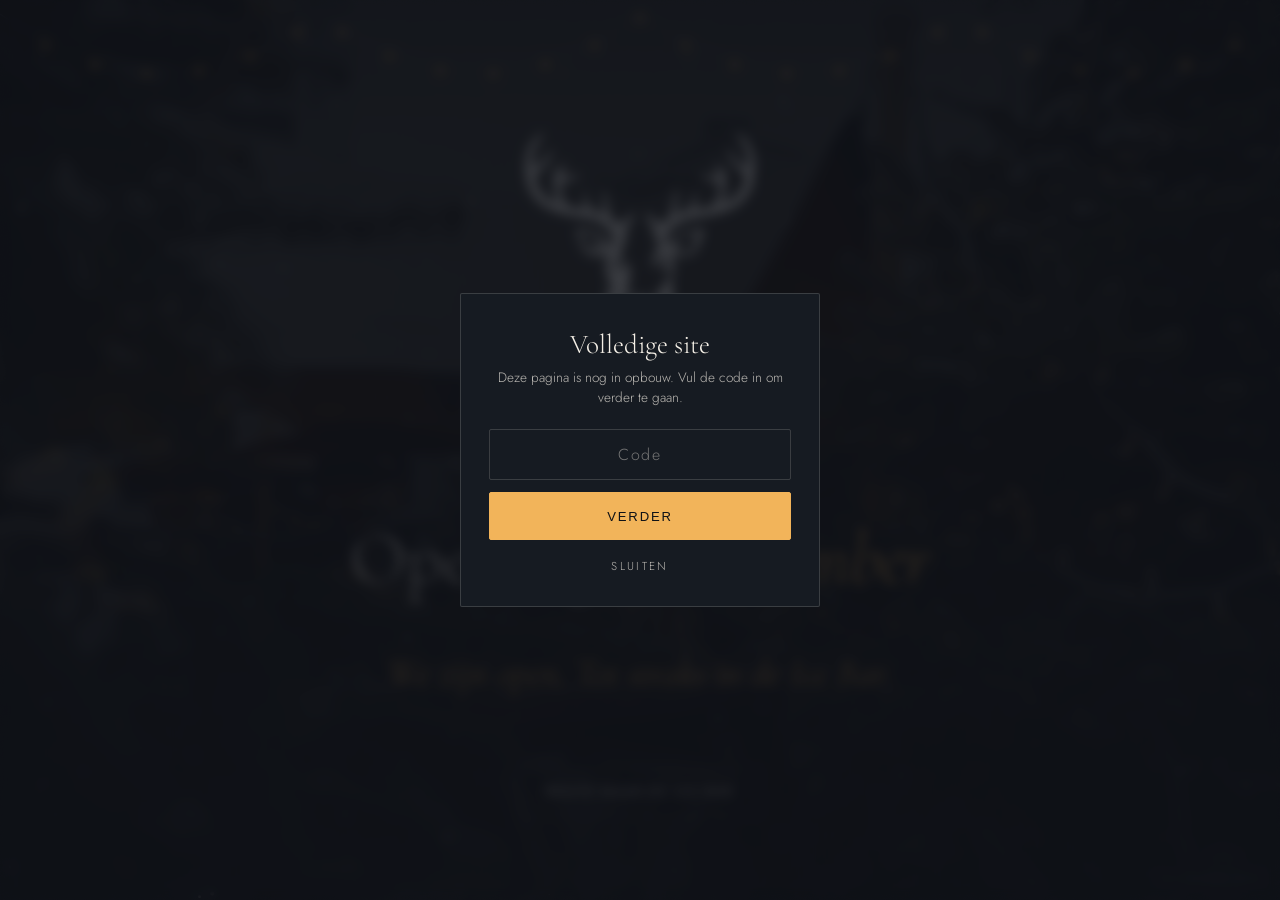
==== commit 5f6abbcd: "Titels in Bebas Neue, zoals de letters van het logo Co-Authored-By: Claude Fable 5.2 <noreply@anthro" ====
--- a/site/index.html
+++ b/site/index.html
@@ -19,8 +19,8 @@
   <link rel="apple-touch-icon" href="../assets/favicon.png">
   <link rel="preconnect" href="https://fonts.googleapis.com">
   <link rel="preconnect" href="https://fonts.gstatic.com" crossorigin>
-  <link href="https://fonts.googleapis.com/css2?family=Belleza&family=Italiana&display=swap" rel="stylesheet">
-  <link rel="stylesheet" href="../assets/site.css?v=313974b1">
+  <link href="https://fonts.googleapis.com/css2?family=Bebas+Neue&family=Belleza&display=swap" rel="stylesheet">
+  <link rel="stylesheet" href="../assets/site.css?v=b241e44b">
   <link rel="preload" as="image" href="../assets/hero.jpg" media="(min-width: 701px), (orientation: landscape)">
   <link rel="preload" as="image" href="../assets/hero-mobile.jpg" media="(max-width: 700px) and (orientation: portrait)">
 </head>
--- a/assets/site.css
+++ b/assets/site.css
@@ -1,6 +1,6 @@
 /* Ice Bar Knokke, volledige site.
    Gebaseerd op het Canva-webdesign: crèmekleurig papier, zwarte banden,
-   één contrastrijke display-letter (Italiana) en één brede tekstletter (Belleza). */
+   één smalle, vette titelletter zoals "ICE BAR" in het logo (Bebas Neue) en één brede tekstletter (Belleza). */
 
 :root {
   --cream: #f3efec;
@@ -13,7 +13,7 @@
   --white: #fff;
   --white-soft: rgba(255, 255, 255, .78);
   --rule-light: rgba(255, 255, 255, .22);
-  --display: "Italiana", "Cormorant Garamond", Georgia, serif;
+  --display: "Bebas Neue", "Oswald", "Arial Narrow", Impact, sans-serif;
   --text: "Belleza", "Gill Sans", "Trebuchet MS", sans-serif;
   --gutter: 24px;
   --gutter: clamp(16px, 5vw, 56px);
@@ -60,6 +60,7 @@
 
 h1 { font-family: var(--display); font-size: clamp(2.8rem, 7vw, 5.2rem); }
 h2 { font-family: var(--display); font-size: clamp(2.1rem, 4.6vw, 3.4rem); }
+h1, h2, .band .statement { text-transform: uppercase; letter-spacing: .03em; line-height: 1; }
 h3 { font-family: var(--text); font-size: 1.35rem; line-height: 1.25; }
 
 p { max-width: var(--measure); }
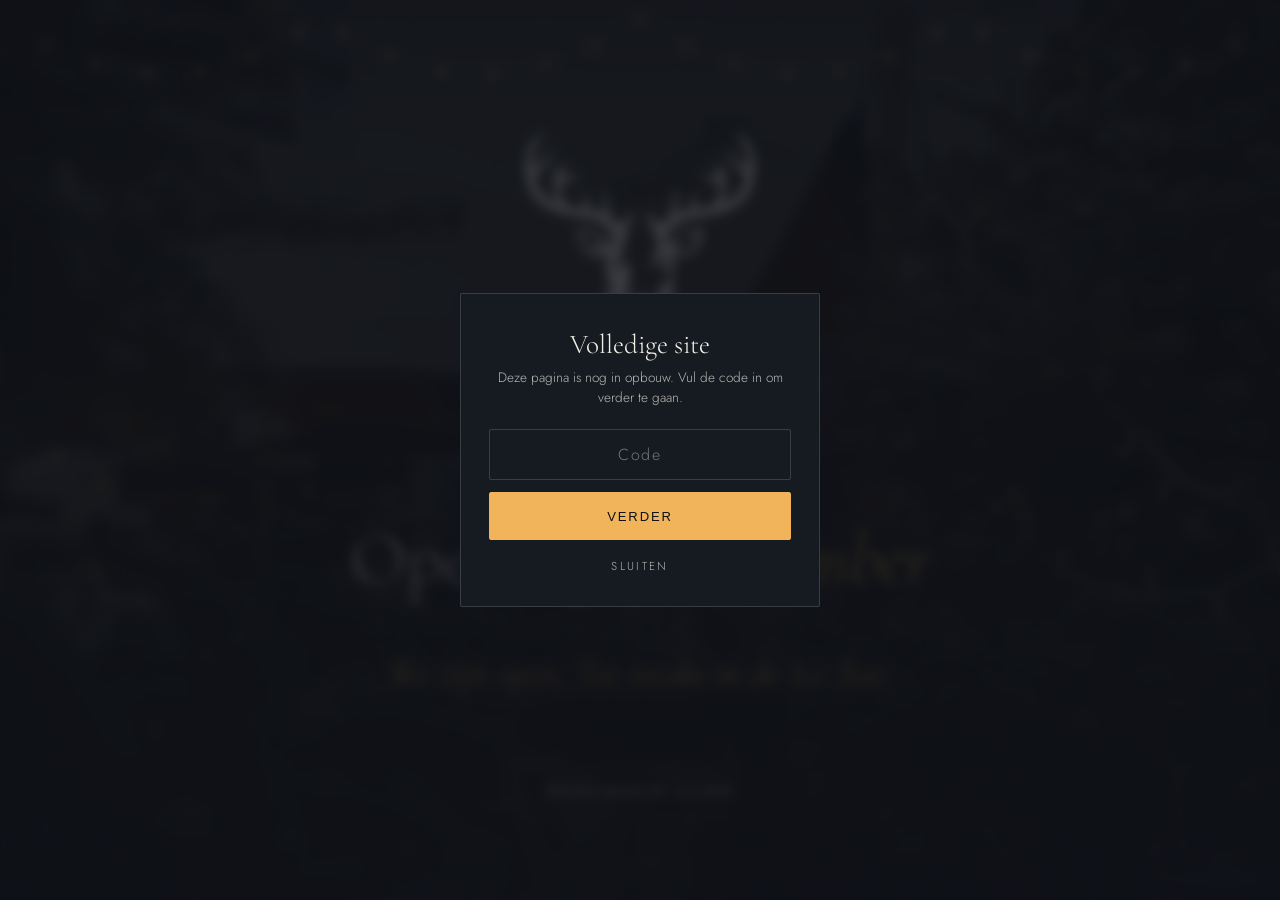
==== commit e5632395: "Foto's bovenaan de pagina's weer in kleur Co-Authored-By: Claude Fable 5.2 <noreply@anthropic.com> C" ====
--- a/site/index.html
+++ b/site/index.html
@@ -20,7 +20,7 @@
   <link rel="preconnect" href="https://fonts.googleapis.com">
   <link rel="preconnect" href="https://fonts.gstatic.com" crossorigin>
   <link href="https://fonts.googleapis.com/css2?family=Bebas+Neue&family=Belleza&display=swap" rel="stylesheet">
-  <link rel="stylesheet" href="../assets/site.css?v=b241e44b">
+  <link rel="stylesheet" href="../assets/site.css?v=5e8200c6">
   <link rel="preload" as="image" href="../assets/hero.jpg" media="(min-width: 701px), (orientation: landscape)">
   <link rel="preload" as="image" href="../assets/hero-mobile.jpg" media="(max-width: 700px) and (orientation: portrait)">
 </head>
--- a/assets/site.css
+++ b/assets/site.css
@@ -200,7 +200,7 @@
   width: 100%;
   height: 100%;
   object-fit: cover;
-  filter: grayscale(1) brightness(.72) contrast(1.05);
+  filter: brightness(.85);
   z-index: 0;
 }
 
@@ -208,7 +208,7 @@
   content: "";
   position: absolute;
   inset: 0;
-  background: linear-gradient(180deg, rgba(0, 0, 0, .72), rgba(0, 0, 0, .25) 45%, rgba(0, 0, 0, .55));
+  background: linear-gradient(180deg, rgba(0, 0, 0, .6), rgba(0, 0, 0, .22) 45%, rgba(0, 0, 0, .45));
   z-index: 1;
 }
 
@@ -244,7 +244,7 @@
   position: absolute;
   inset: 0;
   z-index: 1;
-  background: linear-gradient(180deg, rgba(0, 0, 0, .62) 0%, rgba(0, 0, 0, .18) 40%, rgba(0, 0, 0, .5) 100%);
+  background: linear-gradient(180deg, rgba(0, 0, 0, .5) 0%, rgba(0, 0, 0, .1) 40%, rgba(0, 0, 0, .42) 100%);
 }
 
 .hero .inner { position: relative; z-index: 2; display: grid; justify-items: center; gap: 28px; }
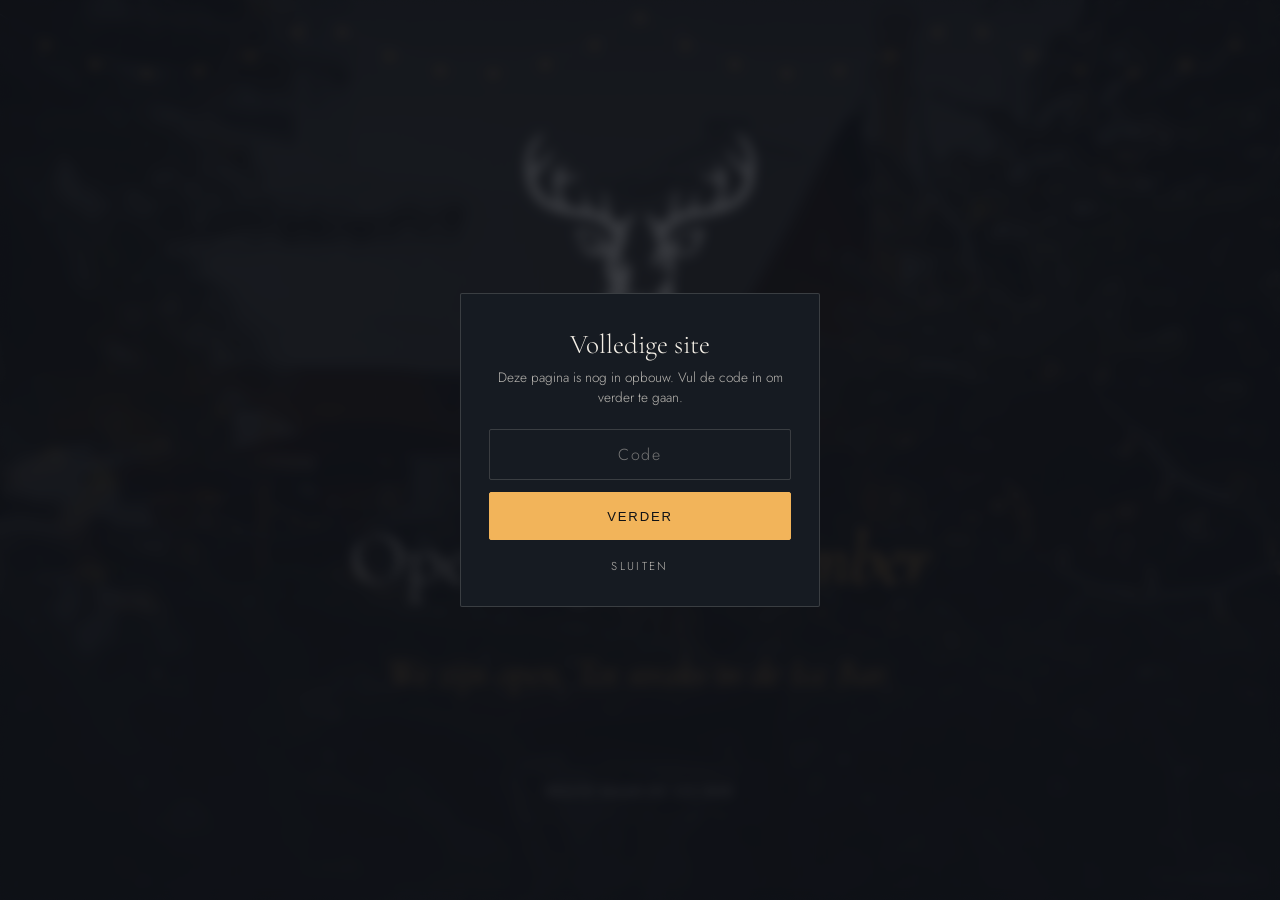
==== commit 8f127e10: "Duidelijkere melding: aanvraag ontvangen maar nog niet bevestigd Co-Authored-By: Claude Fable 5.2 <n" ====
--- a/site/index.html
+++ b/site/index.html
@@ -20,7 +20,7 @@
   <link rel="preconnect" href="https://fonts.googleapis.com">
   <link rel="preconnect" href="https://fonts.gstatic.com" crossorigin>
   <link href="https://fonts.googleapis.com/css2?family=Bebas+Neue&family=Belleza&display=swap" rel="stylesheet">
-  <link rel="stylesheet" href="../assets/site.css?v=5e8200c6">
+  <link rel="stylesheet" href="../assets/site.css?v=34d491d8">
   <link rel="preload" as="image" href="../assets/hero.jpg" media="(min-width: 701px), (orientation: landscape)">
   <link rel="preload" as="image" href="../assets/hero-mobile.jpg" media="(max-width: 700px) and (orientation: portrait)">
 </head>
--- a/assets/site.css
+++ b/assets/site.css
@@ -472,6 +472,8 @@
 .form-foot small { color: var(--ink-soft); font-size: .98rem; }
 .form-status { margin-top: 20px; font-size: 1.05rem; }
 .form-status.is-error { color: #9a3b2e; }
+.form-status.is-success { margin-top: 28px; padding: 22px 26px; background: var(--white); border: 1px solid var(--ink); border-left-width: 6px; }
+.form-status.is-success strong { display: block; margin-bottom: 8px; font-family: var(--display); font-weight: 400; font-size: 1.7rem; line-height: 1.1; letter-spacing: .03em; text-transform: uppercase; }
 .hp { position: absolute; left: -9999px; }
 
 /* ---------- Sponsors ---------- */
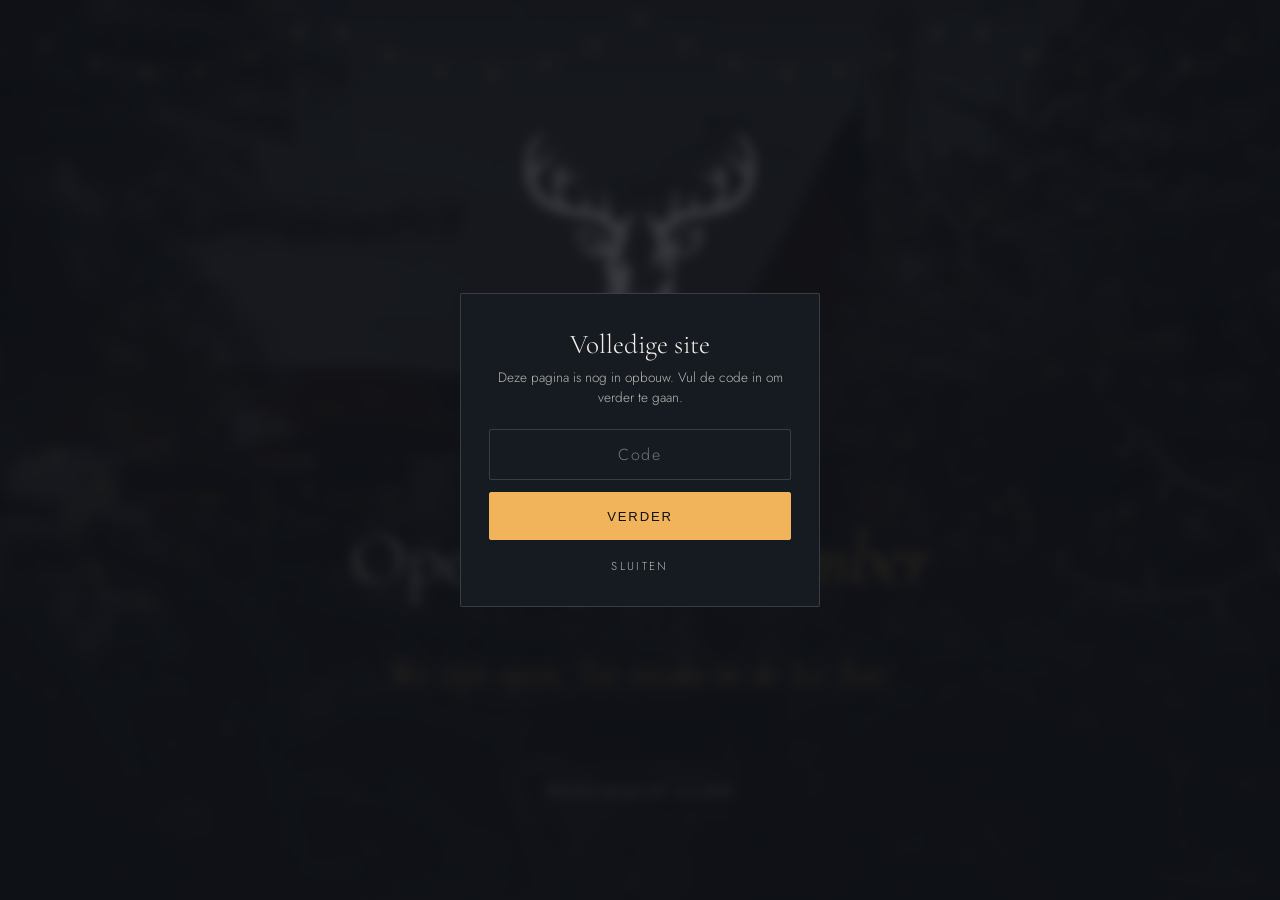
==== commit 2344eb0b: "Opening op 27 november om 18u in plaats van 12u Co-Authored-By: Claude Fable 5.2 <noreply@anthropic." ====
--- a/site/index.html
+++ b/site/index.html
@@ -53,14 +53,14 @@
       <div class="inner">
         <h1 class="visually-hidden">Ice Bar Knokke</h1>
         <img class="wordmark" src="../assets/logo-icebar-wit.png" alt="" width="662" height="900">
-        <p class="hero-info" id="hero-info">Van Bunnenplein, Knokke<br>Opening vrijdag 27 november om 12u</p>
+        <p class="hero-info" id="hero-info">Van Bunnenplein, Knokke<br>Opening vrijdag 27 november om 18u</p>
         <a class="btn light" href="kalender.html">Bekijk de DJ line-up</a>
       </div>
     </section>
 
     <section class="band" id="status" aria-live="polite">
       <p class="statement" data-big>Zelfde plek, nieuw seizoen</p>
-      <p data-small>We openen op vrijdag 27 november vanaf 12u op het Van Bunnenplein.</p>
+      <p data-small>We openen op vrijdag 27 november vanaf 18u op het Van Bunnenplein.</p>
     </section>
 
     <section class="section upcoming">
@@ -131,7 +131,7 @@
     <a class="back" href="../">Naar de aftelpagina</a>
   </footer>
 
-  <script src="../assets/programma.js?v=ae571904"></script>
+  <script src="../assets/programma.js?v=25a94833"></script>
   <script>
     // Menu op kleine schermen
     (function () {
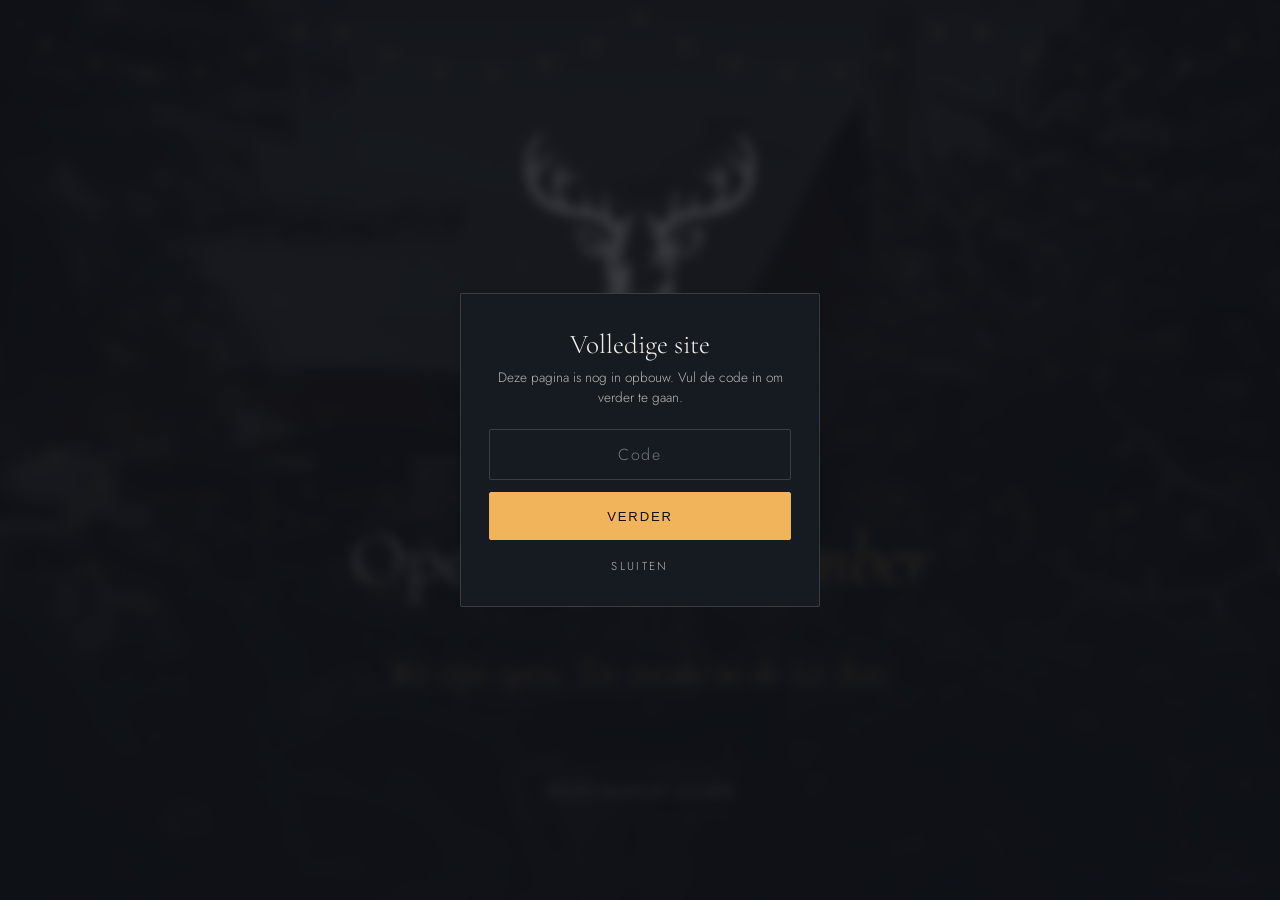
==== commit e9fd64ef: "Opening met DJ Steve DK in plaats van en Co-Authored-By: Claude Fable 5.2 <noreply@anthropic.com> Cl" ====
--- a/site/index.html
+++ b/site/index.html
@@ -67,7 +67,7 @@
       <div class="narrow">
         <h2 class="section-title">Eerstvolgende avonden</h2>
         <ol id="upcoming">
-          <li><time class="when" datetime="2026-11-27">Vrijdag 27 november</time><span class="who">Opening en DJ Steve DK</span></li>
+          <li><time class="when" datetime="2026-11-27">Vrijdag 27 november</time><span class="who">Opening met DJ Steve DK</span></li>
           <li><time class="when" datetime="2026-11-28">Zaterdag 28 november</time><span class="who">DJ Arno</span></li>
           <li><time class="when" datetime="2026-11-29">Zondag 29 november</time><span class="who">DJ Nicolas</span></li>
         </ol>
@@ -131,7 +131,7 @@
     <a class="back" href="../">Naar de aftelpagina</a>
   </footer>
 
-  <script src="../assets/programma.js?v=25a94833"></script>
+  <script src="../assets/programma.js?v=c13f7718"></script>
   <script>
     // Menu op kleine schermen
     (function () {
